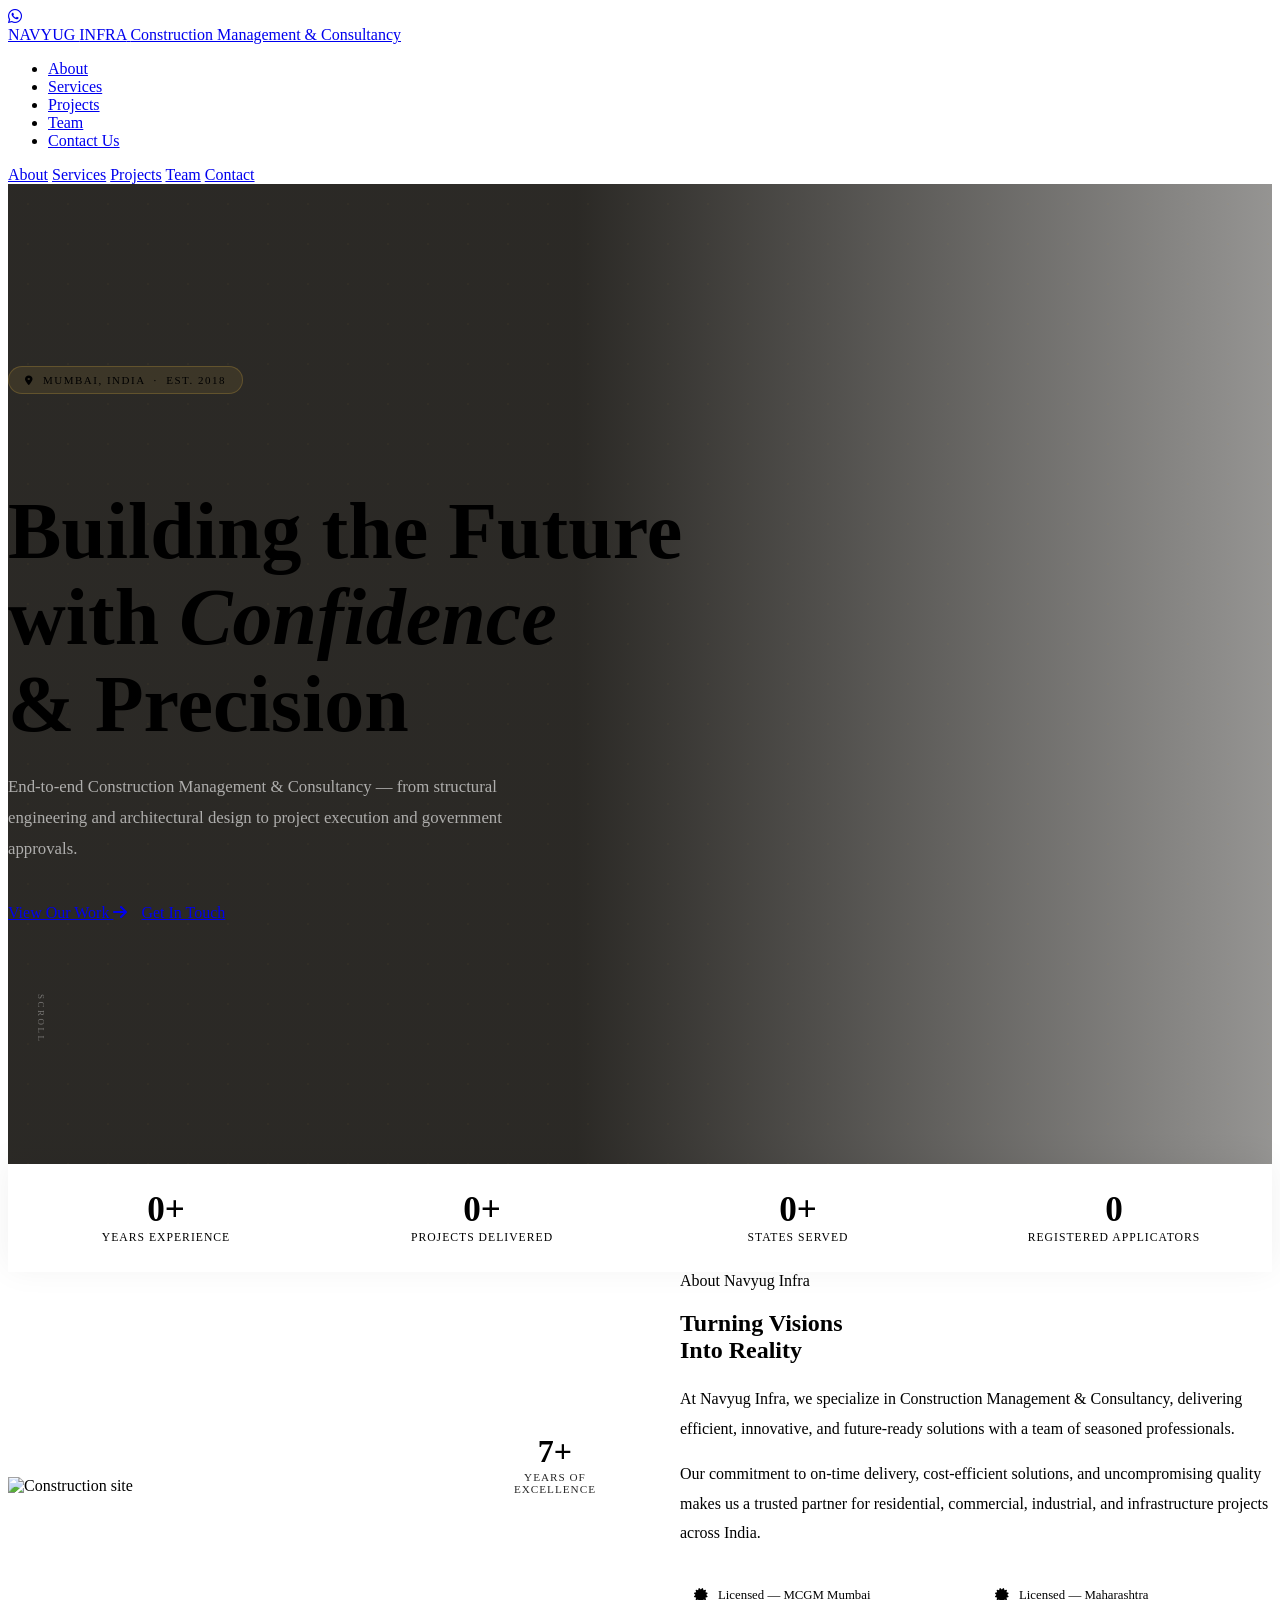
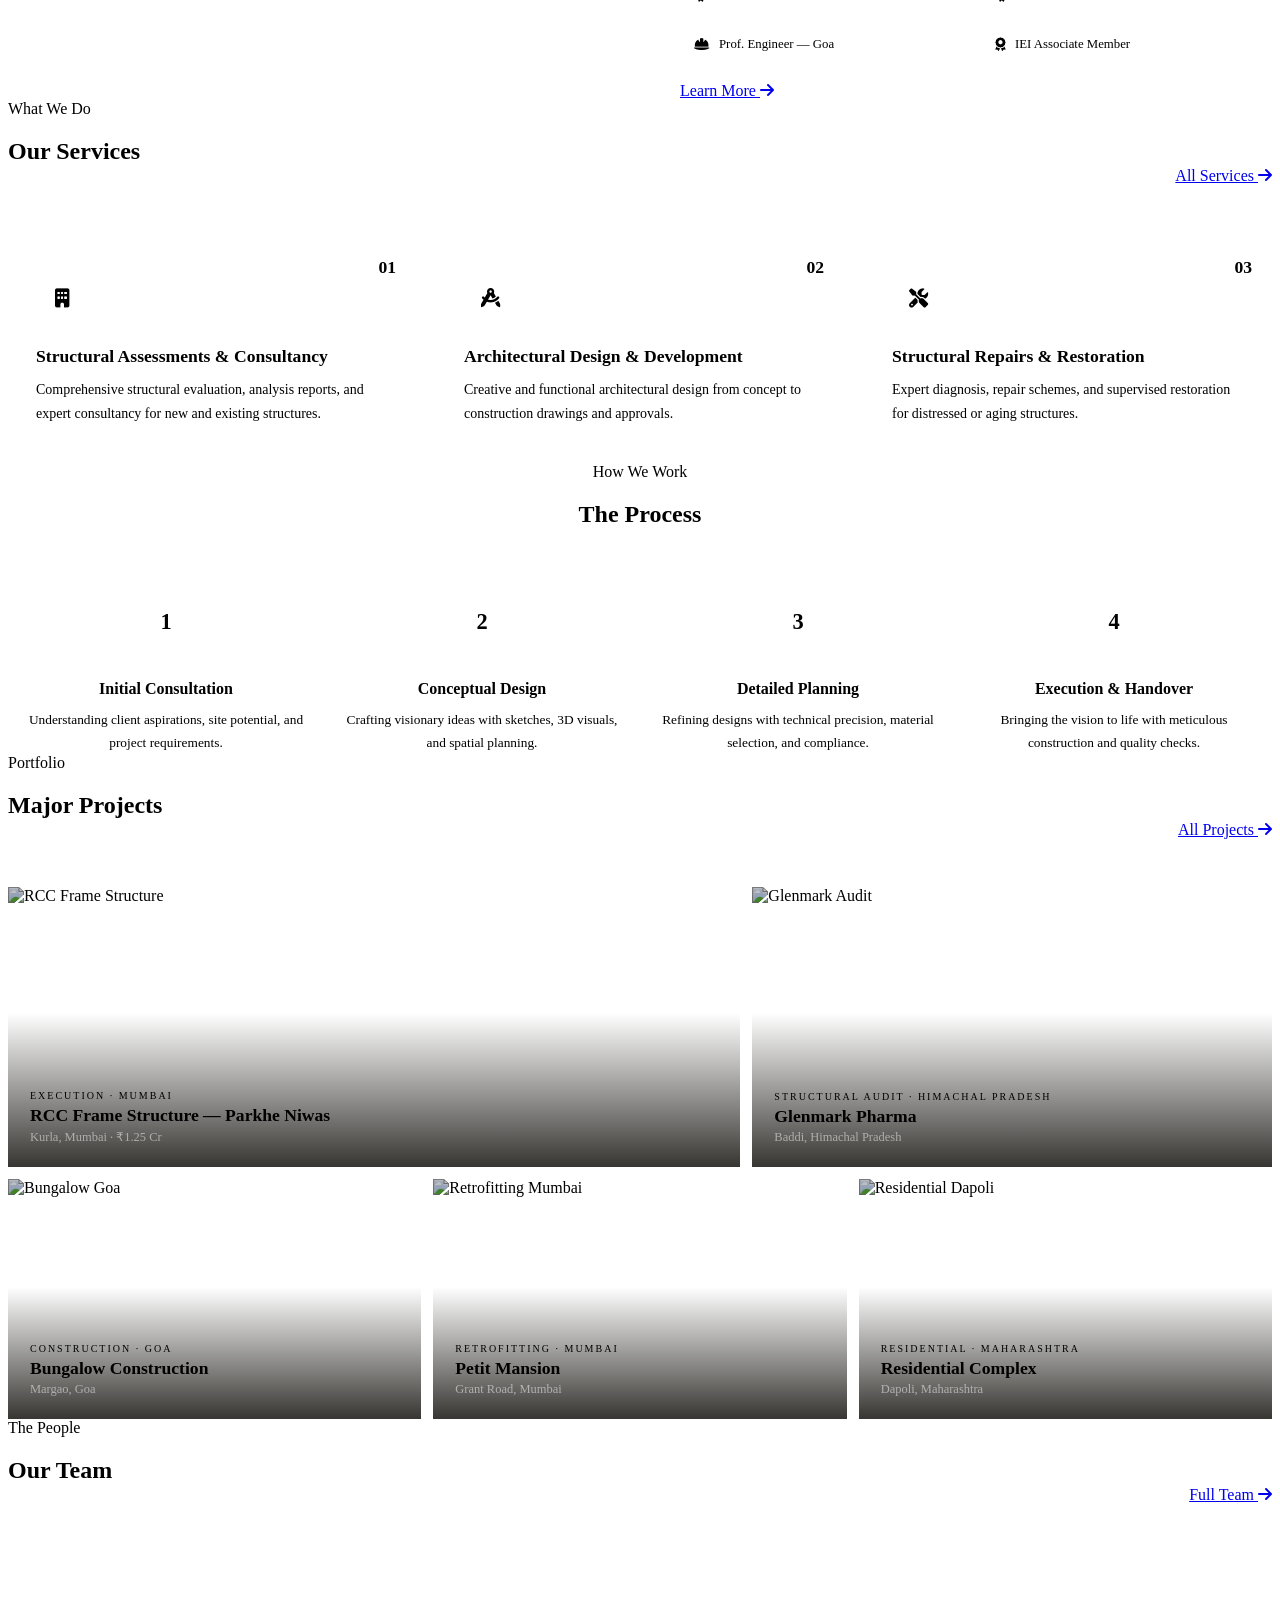
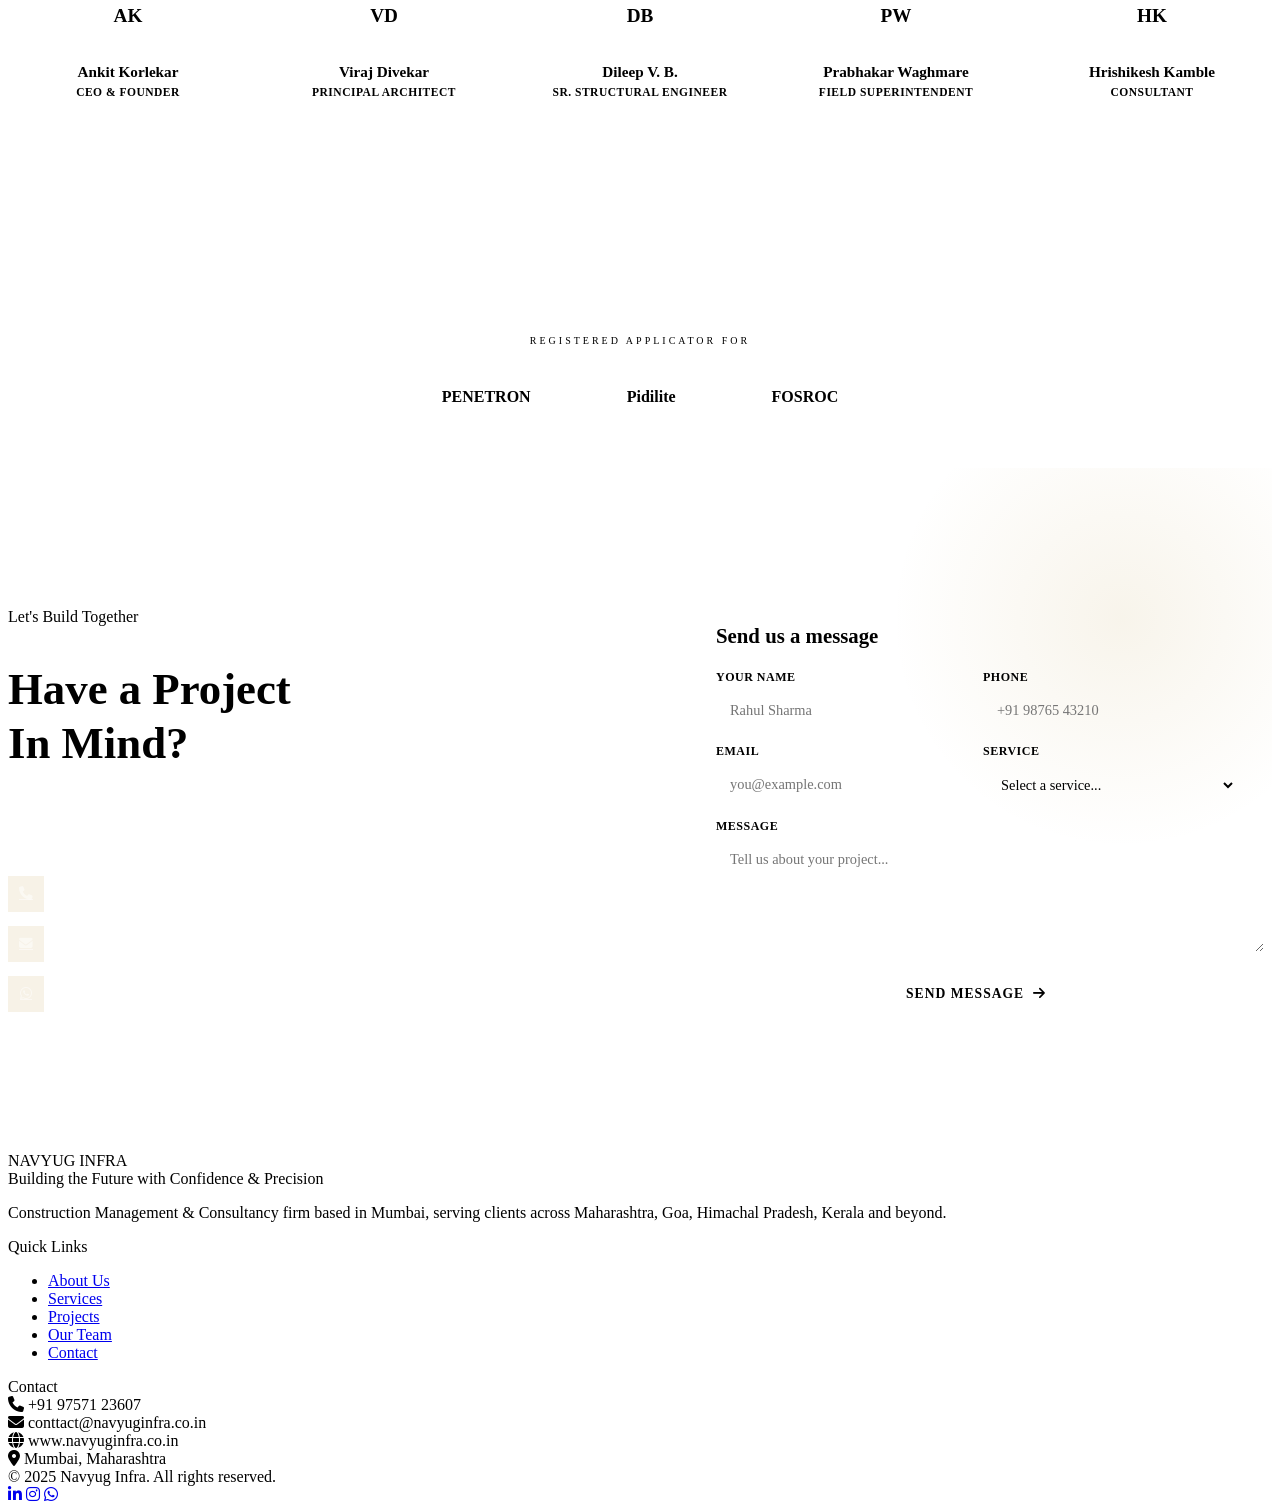
==== index.html @ 424c268b "Add files via upload" ====
<!DOCTYPE html> <html lang="en"> <head> <meta charset="UTF-8"/> <meta name="viewport" content="width=device-width,initial-scale=1.0"/> <meta name="description" content="Navyug Infra – Construction Management & Consultancy. Building the Future with Confidence and Precision."/> <title>Navyug Infra | Home</title> <link rel="preconnect" href="https://fonts.googleapis.com"/> <link rel="preconnect" href="https://fonts.gstatic.com" crossorigin/> <link href="https://fonts.googleapis.com/css2?family=Playfair+Display:ital,wght@0,500;0,700;1,500&family=Outfit:wght@300;400;500;600&display=swap" rel="stylesheet"/> <link rel="stylesheet" href="https://cdnjs.cloudflare.com/ajax/libs/font-awesome/6.5.0/css/all.min.css"/> <link rel="stylesheet" href="https://cdnjs.cloudflare.com/ajax/libs/aos/2.3.4/aos.css"/> <link rel="stylesheet" href="css/style.css"/> <style> /* ── HERO ────────────────────────────────────────── */ .hero{min-height:100vh;display:flex;align-items:center;position:relative;overflow:hidden;padding-top:80px;} .hero-bg{position:absolute;inset:0;background:linear-gradient(to right,rgba(20,18,14,0.9) 45%,rgba(20,18,14,0.45) 100%),url('https://images.unsplash.com/photo-1486325212027-8081e485255e?w=1800&q=85') center/cover no-repeat;} .hero-bg::after{content:'';position:absolute;bottom:0;left:0;right:0;height:180px;background:linear-gradient(to top,var(--bg),transparent);} .hero-pattern{position:absolute;inset:0;background-image:radial-gradient(circle,rgba(184,148,58,0.1) 1px,transparent 1px);background-size:40px 40px;opacity:0.5;} .hero-content{position:relative;z-index:2;max-width:680px;} .hero-eyebrow{display:inline-flex;align-items:center;gap:10px;background:rgba(184,148,58,0.12);border:1px solid rgba(184,148,58,0.3);border-radius:100px;padding:7px 16px;margin-bottom:28px;} .hero-eyebrow span{font-size:11px;font-weight:500;letter-spacing:1.5px;text-transform:uppercase;color:var(--gold-light);} .hero-eyebrow i{color:var(--gold-light);font-size:10px;} .hero-title{font-family:var(--font-display);font-size:clamp(2.8rem,6.5vw,5rem);font-weight:700;line-height:1.08;color:var(--white);margin-bottom:24px;} .hero-title em{font-style:italic;color:var(--gold-light);} .hero-desc{font-size:1.05rem;color:rgba(255,255,255,0.62);line-height:1.85;max-width:500px;margin-bottom:40px;font-weight:300;} .hero-actions{display:flex;gap:14px;flex-wrap:wrap;} .hero-scroll{position:absolute;left:28px;bottom:120px;display:flex;flex-direction:column;align-items:center;gap:8px;z-index:2;} .hero-scroll span{font-size:9px;letter-spacing:2.5px;text-transform:uppercase;color:rgba(255,255,255,0.35);writing-mode:vertical-rl;} .scroll-dot{width:6px;height:6px;border-radius:50%;background:var(--gold);animation:blink 1.6s ease-in-out infinite;} @keyframes blink{0%,100%{opacity:0.3;transform:scale(0.8);}50%{opacity:1;transform:scale(1.2);}} /* Stats bar */ .hero-stats-bar{background:var(--white);border-top:3px solid var(--gold);box-shadow:0 -4px 32px rgba(0,0,0,0.06);} .hero-stats-bar .container{display:grid;grid-template-columns:repeat(4,1fr);} .hstat{padding:28px 20px;text-align:center;border-right:1px solid var(--border);transition:background var(--transition);} .hstat:last-child{border-right:none;} .hstat:hover{background:var(--gold-pale);} .hstat-num{font-family:var(--font-display);font-size:2.2rem;font-weight:700;color:var(--gold);line-height:1;margin-bottom:4px;} .hstat-label{font-size:0.73rem;font-weight:500;letter-spacing:1px;text-transform:uppercase;color:var(--text-3);} /* About */ .about-grid{display:grid;grid-template-columns:1fr 1fr;gap:80px;align-items:center;} .about-img-wrap{position:relative;} .about-img{width:100%;aspect-ratio:4/5;object-fit:cover;border-radius:var(--radius-lg);box-shadow:var(--shadow-lg);} .about-corner{position:absolute;top:-16px;left:-16px;width:80px;height:80px;border-top:3px solid var(--gold);border-left:3px solid var(--gold);border-radius:2px;} .about-badge{position:absolute;bottom:-20px;right:-20px;background:var(--gold);color:var(--white);padding:20px 24px;border-radius:var(--radius-lg);text-align:center;box-shadow:var(--shadow-lg);} .about-badge-num{font-family:var(--font-display);font-size:2rem;font-weight:700;line-height:1;} .about-badge-label{font-size:0.7rem;letter-spacing:1px;text-transform:uppercase;opacity:0.85;margin-top:4px;} .about-text p{font-size:1rem;color:var(--text-2);line-height:1.85;margin-bottom:16px;font-weight:300;} .about-certs{display:grid;grid-template-columns:1fr 1fr;gap:10px;margin-top:28px;} .cert-item{display:flex;align-items:center;gap:10px;padding:12px 14px;background:var(--bg-2);border:1px solid var(--border);border-radius:var(--radius);font-size:0.8rem;color:var(--text-2);font-weight:500;transition:var(--transition);} .cert-item:hover{border-color:var(--gold-border);background:var(--gold-pale);color:var(--gold);} .cert-item i{color:var(--gold);font-size:0.85rem;flex-shrink:0;} /* Services preview */ .services-grid{display:grid;grid-template-columns:repeat(3,1fr);gap:20px;} .service-card{background:var(--white);border:1px solid var(--border);border-radius:var(--radius-lg);padding:36px 28px;transition:var(--transition);position:relative;overflow:hidden;box-shadow:var(--shadow);} .service-card::after{content:'';position:absolute;top:0;left:0;right:0;height:3px;background:linear-gradient(90deg,var(--gold),var(--gold-light));transform:scaleX(0);transform-origin:left;transition:transform 0.4s var(--ease);} .service-card:hover{transform:translateY(-4px);box-shadow:var(--shadow-lg);border-color:var(--gold-border);} .service-card:hover::after{transform:scaleX(1);} .service-icon{width:52px;height:52px;display:flex;align-items:center;justify-content:center;background:var(--gold-pale);border-radius:var(--radius);color:var(--gold);font-size:1.2rem;margin-bottom:20px;transition:var(--transition);} .service-card:hover .service-icon{background:var(--gold);color:var(--white);} .service-num{position:absolute;top:20px;right:20px;font-family:var(--font-display);font-size:1.1rem;font-weight:700;color:var(--bg-3);} .service-title{font-family:var(--font-display);font-size:1.1rem;font-weight:700;color:var(--dark);margin-bottom:10px;line-height:1.3;} .service-desc{font-size:0.875rem;color:var(--text-2);line-height:1.75;font-weight:300;} /* Process */ .process-wrap{display:grid;grid-template-columns:repeat(4,1fr);gap:0;position:relative;} .process-wrap::before{content:'';position:absolute;top:34px;left:12%;right:12%;height:1px;background:var(--gold-border);} .process-step{text-align:center;padding:0 20px;} .process-circle{width:68px;height:68px;border-radius:50%;border:2px solid var(--gold-border);background:var(--white);display:flex;align-items:center;justify-content:center;margin:0 auto 24px;position:relative;z-index:1;transition:var(--transition);} .process-num{font-family:var(--font-display);font-size:1.4rem;font-weight:700;color:var(--gold);transition:color var(--transition);} .process-step:hover .process-circle{background:var(--gold);border-color:var(--gold);} .process-step:hover .process-num{color:var(--white);} .process-title{font-family:var(--font-display);font-size:1rem;font-weight:700;color:var(--dark);margin-bottom:10px;} .process-desc{font-size:0.835rem;color:var(--text-2);line-height:1.75;font-weight:300;} /* Projects preview */ .projects-grid{display:grid;grid-template-columns:repeat(12,1fr);grid-template-rows:280px 240px;gap:12px;} .proj-card{position:relative;overflow:hidden;border-radius:var(--radius-lg);} .proj-card:nth-child(1){grid-column:span 7;} .proj-card:nth-child(2){grid-column:span 5;} .proj-card:nth-child(3){grid-column:span 4;} .proj-card:nth-child(4){grid-column:span 4;} .proj-card:nth-child(5){grid-column:span 4;} .proj-img{width:100%;height:100%;object-fit:cover;transition:transform 0.6s var(--ease);filter:brightness(0.75);} .proj-card:hover .proj-img{transform:scale(1.06);filter:brightness(0.55);} .proj-overlay{position:absolute;inset:0;display:flex;flex-direction:column;justify-content:flex-end;padding:22px;background:linear-gradient(to top,rgba(20,18,14,0.85) 0%,transparent 55%);} .proj-type{font-size:10px;letter-spacing:2px;text-transform:uppercase;color:var(--gold-light);margin-bottom:4px;} .proj-name{font-family:var(--font-display);font-size:1.1rem;font-weight:700;color:var(--white);} .proj-loc{font-size:0.78rem;color:rgba(255,255,255,0.5);margin-top:3px;} /* Team preview */ .team-grid{display:grid;grid-template-columns:repeat(5,1fr);gap:16px;margin-top:52px;} .team-card{background:var(--white);border:1px solid var(--border);border-radius:var(--radius-lg);padding:28px 16px;text-align:center;transition:var(--transition);box-shadow:var(--shadow);} .team-card:hover{transform:translateY(-4px);box-shadow:var(--shadow-lg);border-color:var(--gold-border);} .team-avatar{width:64px;height:64px;border-radius:50%;background:var(--gold-pale);border:2px solid var(--gold-border);margin:0 auto 14px;display:flex;align-items:center;justify-content:center;font-family:var(--font-display);font-size:1.2rem;font-weight:700;color:var(--gold);transition:var(--transition);} .team-card:hover .team-avatar{background:var(--gold);color:var(--white);border-color:var(--gold);} .team-name{font-family:var(--font-display);font-size:0.95rem;font-weight:700;color:var(--dark);margin-bottom:4px;line-height:1.3;} .team-role{font-size:0.72rem;font-weight:600;letter-spacing:0.5px;color:var(--gold);text-transform:uppercase;} /* Clients dark bar */ .clients-bar{padding:52px 0;background:var(--dark);} .clients-label{text-align:center;font-size:10px;letter-spacing:3px;text-transform:uppercase;color:rgba(255,255,255,0.28);margin-bottom:28px;} .clients-track{display:flex;gap:48px;align-items:center;justify-content:center;flex-wrap:wrap;} .client-name{font-family:var(--font-display);font-size:0.95rem;font-weight:500;color:rgba(255,255,255,0.22);transition:color var(--transition);white-space:nowrap;} .client-name:hover{color:var(--gold-light);} /* Regd applicator */ .regd-bar{padding:48px 0;background:var(--bg-2);border-top:1px solid var(--border);border-bottom:1px solid var(--border);} .regd-label{text-align:center;font-size:10px;letter-spacing:3px;text-transform:uppercase;color:var(--text-3);margin-bottom:28px;} .regd-logos{display:flex;gap:40px;align-items:center;justify-content:center;flex-wrap:wrap;} .regd-badge{padding:14px 28px;background:var(--white);border:1px solid var(--border);border-radius:var(--radius);font-family:var(--font-display);font-size:1rem;font-weight:700;color:var(--text-2);box-shadow:var(--shadow);transition:var(--transition);} .regd-badge:hover{border-color:var(--gold-border);color:var(--gold);transform:translateY(-2px);} /* CTA section */ .cta-section{padding:100px 0;background:var(--dark);position:relative;overflow:hidden;} .cta-section::before{content:'';position:absolute;top:-100px;right:-100px;width:500px;height:500px;background:radial-gradient(circle,rgba(184,148,58,0.1) 0%,transparent 65%);} .cta-inner{position:relative;z-index:1;display:grid;grid-template-columns:1fr 1fr;gap:80px;align-items:center;} .cta-title{font-family:var(--font-display);font-size:clamp(2rem,4vw,2.8rem);font-weight:700;color:var(--white);line-height:1.2;margin-bottom:16px;} .cta-subtitle{font-size:1rem;color:rgba(255,255,255,0.48);line-height:1.8;font-weight:300;} .cta-contacts{margin-top:32px;display:flex;flex-direction:column;gap:14px;} .cta-contact{display:flex;align-items:center;gap:14px;color:rgba(255,255,255,0.5);font-size:0.9rem;transition:color var(--transition);} .cta-contact:hover{color:var(--gold-light);} .cta-contact-icon{width:36px;height:36px;background:rgba(184,148,58,0.12);border-radius:var(--radius);display:flex;align-items:center;justify-content:center;color:var(--gold-light);font-size:0.85rem;flex-shrink:0;} .cta-form{background:var(--white);border-radius:var(--radius-lg);padding:36px;box-shadow:var(--shadow-lg);} .cta-form h3{font-family:var(--font-display);font-size:1.3rem;font-weight:700;color:var(--dark);margin-bottom:22px;} .form-row{display:grid;grid-template-columns:1fr 1fr;gap:14px;margin-bottom:14px;} .form-group{display:flex;flex-direction:column;gap:6px;} .form-group label{font-size:0.75rem;font-weight:600;letter-spacing:0.5px;text-transform:uppercase;color:var(--text-2);} .form-group input,.form-group textarea,.form-group select{padding:11px 14px;background:var(--bg);border:1.5px solid var(--border);border-radius:var(--radius);font-family:var(--font-body);font-size:0.9rem;color:var(--text);transition:border-color var(--transition);outline:none;width:100%;} .form-group input:focus,.form-group textarea:focus,.form-group select:focus{border-color:var(--gold);background:var(--white);} .form-group textarea{resize:vertical;min-height:90px;} .form-full{grid-column:span 2;} .form-submit{width:100%;padding:14px;background:var(--gold);color:var(--white);border:none;border-radius:var(--radius);font-family:var(--font-body);font-size:0.85rem;font-weight:600;letter-spacing:1px;text-transform:uppercase;cursor:pointer;transition:var(--transition);margin-top:6px;} .form-submit:hover{background:var(--gold-light);transform:translateY(-1px);box-shadow:0 6px 20px rgba(184,148,58,0.35);} /* Responsive */ @media(max-width:1024px){ .about-grid{grid-template-columns:1fr;gap:48px;} .about-img-wrap{max-width:480px;} .hero-stats-bar .container{grid-template-columns:repeat(2,1fr);} .cta-inner{grid-template-columns:1fr;gap:48px;} .projects-grid{grid-template-columns:repeat(2,1fr);grid-template-rows:auto;} .proj-card:nth-child(n){grid-column:span 1;} .proj-card{aspect-ratio:4/3;} .team-grid{grid-template-columns:repeat(4,1fr);} } @media(max-width:768px){ .services-grid{grid-template-columns:1fr;} .process-wrap{grid-template-columns:repeat(2,1fr);gap:36px;} .process-wrap::before{display:none;} .about-certs{grid-template-columns:1fr;} .team-grid{grid-template-columns:repeat(3,1fr);} .projects-grid{grid-template-columns:1fr;} .hero-scroll{display:none;} } @media(max-width:480px){ .hero-title{font-size:2.4rem;} .hero-actions{flex-direction:column;} .hero-stats-bar .container{grid-template-columns:repeat(2,1fr);} .team-grid{grid-template-columns:repeat(2,1fr);} .form-row{grid-template-columns:1fr;} .form-full{grid-column:span 1;} } </style> </head> <body> <a href="https://wa.me/919757123607" target="_blank" class="wa-float"><i class="fab fa-whatsapp"></i></a> <!-- NAVBAR --> <nav class="navbar" id="navbar"> <div class="container"> <a href="index.html" class="nav-logo"> <span class="nav-logo-name">NAVYUG <span>INFRA</span></span> <span class="nav-logo-sub">Construction Management & Consultancy</span> </a> <ul class="nav-links"> <li><a href="about.html">About</a></li> <li><a href="services.html">Services</a></li> <li><a href="projects.html">Projects</a></li> <li><a href="team.html">Team</a></li> <li><a href="contact.html" class="btn btn-gold nav-cta">Contact Us</a></li> </ul> <div class="hamburger" id="hamburger"><span></span><span></span><span></span></div> </div> </nav> <div class="mobile-menu" id="mobileMenu"> <a href="about.html" onclick="closeMenu()">About</a> <a href="services.html" onclick="closeMenu()">Services</a> <a href="projects.html" onclick="closeMenu()">Projects</a> <a href="team.html" onclick="closeMenu()">Team</a> <a href="contact.html" onclick="closeMenu()">Contact</a> </div> <!-- HERO --> <section class="hero" id="home"> <div class="hero-bg"></div> <div class="hero-pattern"></div> <div class="container" style="position:relative;z-index:2;width:100%;padding-bottom:140px;"> <div class="hero-content"> <div class="hero-eyebrow fade-up"><i class="fas fa-map-marker-alt"></i><span>Mumbai, India &nbsp;·&nbsp; Est. 2018</span></div> <h1 class="hero-title fade-up d1">Building the Future<br/>with <em>Confidence</em><br/>& Precision</h1> <p class="hero-desc fade-up d2">End-to-end Construction Management & Consultancy — from structural engineering and architectural design to project execution and government approvals.</p> <div class="hero-actions fade-up d3"> <a href="projects.html" class="btn btn-gold">View Our Work <i class="fas fa-arrow-right"></i></a> <a href="contact.html" class="btn btn-outline-light">Get In Touch</a> </div> </div> </div> <div class="hero-scroll"><div class="scroll-dot"></div><span>Scroll</span></div> </section> <!-- STATS BAR --> <div class="hero-stats-bar"> <div class="container"> <div class="hstat"><div class="hstat-num" id="s1">0+</div><div class="hstat-label">Years Experience</div></div> <div class="hstat"><div class="hstat-num" id="s2">0+</div><div class="hstat-label">Projects Delivered</div></div> <div class="hstat"><div class="hstat-num" id="s3">0+</div><div class="hstat-label">States Served</div></div> <div class="hstat"><div class="hstat-num" id="s4">0</div><div class="hstat-label">Registered Applicators</div></div> </div> </div> <!-- ABOUT --> <section class="section" id="about"> <div class="container"> <div class="about-grid"> <div class="about-img-wrap" data-aos="fade-right"> <div class="about-corner"></div> <img class="about-img" src="https://images.unsplash.com/photo-1503387762-592deb58ef4e?w=800&q=80" alt="Construction site" loading="lazy"/> <div class="about-badge"><div class="about-badge-num">7+</div><div class="about-badge-label">Years of<br/>Excellence</div></div> </div> <div data-aos="fade-left"> <div class="tag">About Navyug Infra</div> <h2 class="section-title">Turning Visions<br/>Into Reality</h2> <div class="divider"></div> <div class="about-text"> <p>At Navyug Infra, we specialize in Construction Management & Consultancy, delivering efficient, innovative, and future-ready solutions with a team of seasoned professionals.</p> <p>Our commitment to on-time delivery, cost-efficient solutions, and uncompromising quality makes us a trusted partner for residential, commercial, industrial, and infrastructure projects across India.</p> </div> <div class="about-certs"> <div class="cert-item"><i class="fas fa-certificate"></i> Licensed — MCGM Mumbai</div> <div class="cert-item"><i class="fas fa-certificate"></i> Licensed — Maharashtra</div> <div class="cert-item"><i class="fas fa-hard-hat"></i> Prof. Engineer — Goa</div> <div class="cert-item"><i class="fas fa-award"></i> IEI Associate Member</div> </div> <br/> <a href="about.html" class="btn btn-gold" style="margin-top:8px;">Learn More <i class="fas fa-arrow-right"></i></a> </div> </div> </div> </section> <!-- SERVICES PREVIEW --> <section class="section section--alt"> <div class="container"> <div style="display:flex;justify-content:space-between;align-items:flex-end;margin-bottom:52px;gap:24px;flex-wrap:wrap;"> <div><div class="tag">What We Do</div><h2 class="section-title">Our Services</h2><div class="divider"></div></div> <a href="services.html" class="btn btn-dark">All Services <i class="fas fa-arrow-right"></i></a> </div> <div class="services-grid"> <div class="service-card" data-aos="fade-up" data-aos-delay="0"> <span class="service-num">01</span> <div class="service-icon"><i class="fas fa-building"></i></div> <div class="service-title">Structural Assessments & Consultancy</div> <div class="service-desc">Comprehensive structural evaluation, analysis reports, and expert consultancy for new and existing structures.</div> </div> <div class="service-card" data-aos="fade-up" data-aos-delay="80"> <span class="service-num">02</span> <div class="service-icon"><i class="fas fa-drafting-compass"></i></div> <div class="service-title">Architectural Design & Development</div> <div class="service-desc">Creative and functional architectural design from concept to construction drawings and approvals.</div> </div> <div class="service-card" data-aos="fade-up" data-aos-delay="160"> <span class="service-num">03</span> <div class="service-icon"><i class="fas fa-tools"></i></div> <div class="service-title">Structural Repairs & Restoration</div> <div class="service-desc">Expert diagnosis, repair schemes, and supervised restoration for distressed or aging structures.</div> </div> </div> </div> </section> <!-- PROCESS --> <section class="section"> <div class="container"> <div style="text-align:center;margin-bottom:60px;"> <div class="tag" style="justify-content:center;">How We Work</div> <h2 class="section-title">The Process</h2> <div class="divider divider--center"></div> </div> <div class="process-wrap"> <div class="process-step" data-aos="fade-up" data-aos-delay="0"><div class="process-circle"><div class="process-num">1</div></div><div class="process-title">Initial Consultation</div><div class="process-desc">Understanding client aspirations, site potential, and project requirements.</div></div> <div class="process-step" data-aos="fade-up" data-aos-delay="100"><div class="process-circle"><div class="process-num">2</div></div><div class="process-title">Conceptual Design</div><div class="process-desc">Crafting visionary ideas with sketches, 3D visuals, and spatial planning.</div></div> <div class="process-step" data-aos="fade-up" data-aos-delay="200"><div class="process-circle"><div class="process-num">3</div></div><div class="process-title">Detailed Planning</div><div class="process-desc">Refining designs with technical precision, material selection, and compliance.</div></div> <div class="process-step" data-aos="fade-up" data-aos-delay="300"><div class="process-circle"><div class="process-num">4</div></div><div class="process-title">Execution & Handover</div><div class="process-desc">Bringing the vision to life with meticulous construction and quality checks.</div></div> </div> </div> </section> <!-- PROJECTS PREVIEW --> <section class="section section--stone"> <div class="container"> <div style="display:flex;justify-content:space-between;align-items:flex-end;margin-bottom:48px;gap:24px;flex-wrap:wrap;"> <div><div class="tag">Portfolio</div><h2 class="section-title">Major Projects</h2><div class="divider"></div></div> <a href="projects.html" class="btn btn-dark">All Projects <i class="fas fa-arrow-right"></i></a> </div> <div class="projects-grid"> <div class="proj-card" data-aos="fade-right"><img class="proj-img" src="https://images.unsplash.com/photo-1503387762-592deb58ef4e?w=900&q=80" alt="RCC Frame Structure" loading="lazy"/><div class="proj-overlay"><div class="proj-type">Execution · Mumbai</div><div class="proj-name">RCC Frame Structure — Parkhe Niwas</div><div class="proj-loc">Kurla, Mumbai · ₹1.25 Cr</div></div></div> <div class="proj-card" data-aos="fade-left"><img class="proj-img" src="https://images.unsplash.com/photo-1545324418-cc1a3fa10c00?w=700&q=80" alt="Glenmark Audit" loading="lazy"/><div class="proj-overlay"><div class="proj-type">Structural Audit · Himachal Pradesh</div><div class="proj-name">Glenmark Pharma</div><div class="proj-loc">Baddi, Himachal Pradesh</div></div></div> <div class="proj-card" data-aos="fade-up" data-aos-delay="0"><img class="proj-img" src="https://images.unsplash.com/photo-1600585154340-be6161a56a0c?w=600&q=80" alt="Bungalow Goa" loading="lazy"/><div class="proj-overlay"><div class="proj-type">Construction · Goa</div><div class="proj-name">Bungalow Construction</div><div class="proj-loc">Margao, Goa</div></div></div> <div class="proj-card" data-aos="fade-up" data-aos-delay="80"><img class="proj-img" src="https://images.unsplash.com/photo-1555636222-cae831e670b3?w=600&q=80" alt="Retrofitting Mumbai" loading="lazy"/><div class="proj-overlay"><div class="proj-type">Retrofitting · Mumbai</div><div class="proj-name">Petit Mansion</div><div class="proj-loc">Grant Road, Mumbai</div></div></div> <div class="proj-card" data-aos="fade-up" data-aos-delay="160"><img class="proj-img" src="https://images.unsplash.com/photo-1487958449943-2429e8be8625?w=600&q=80" alt="Residential Dapoli" loading="lazy"/><div class="proj-overlay"><div class="proj-type">Residential · Maharashtra</div><div class="proj-name">Residential Complex</div><div class="proj-loc">Dapoli, Maharashtra</div></div></div> </div> </div> </section> <!-- TEAM PREVIEW --> <section class="section"> <div class="container"> <div style="display:flex;justify-content:space-between;align-items:flex-end;flex-wrap:wrap;gap:24px;"> <div><div class="tag">The People</div><h2 class="section-title">Our Team</h2><div class="divider"></div></div> <a href="team.html" class="btn btn-dark">Full Team <i class="fas fa-arrow-right"></i></a> </div> <div class="team-grid"> <div class="team-card" data-aos="fade-up" data-aos-delay="0"><div class="team-avatar">AK</div><div class="team-name">Ankit Korlekar</div><div class="team-role">CEO & Founder</div></div> <div class="team-card" data-aos="fade-up" data-aos-delay="60"><div class="team-avatar">VD</div><div class="team-name">Viraj Divekar</div><div class="team-role">Principal Architect</div></div> <div class="team-card" data-aos="fade-up" data-aos-delay="120"><div class="team-avatar">DB</div><div class="team-name">Dileep V. B.</div><div class="team-role">Sr. Structural Engineer</div></div> <div class="team-card" data-aos="fade-up" data-aos-delay="180"><div class="team-avatar">PW</div><div class="team-name">Prabhakar Waghmare</div><div class="team-role">Field Superintendent</div></div> <div class="team-card" data-aos="fade-up" data-aos-delay="240"><div class="team-avatar">HK</div><div class="team-name">Hrishikesh Kamble</div><div class="team-role">Consultant</div></div> </div> </div> </section> <!-- CLIENTS --> <div class="clients-bar"> <div class="container"> <div class="clients-label">Trusted by leading organisations</div> <div class="clients-track"> <span class="client-name">Indian Oil Corporation</span> <span class="client-name">Glenmark Pharma</span> <span class="client-name">MCGM / BMC</span> <span class="client-name">MHADA</span> <span class="client-name">Mitra Corps</span> <span class="client-name">Manomay Buildcon</span> <span class="client-name">Citra Design Studios</span> </div> </div> </div> <!-- REGD APPLICATOR --> <div class="regd-bar"> <div class="container"> <div class="regd-label">Registered Applicator For</div> <div class="regd-logos"> <div class="regd-badge">PENETRON</div> <div class="regd-badge">Pidilite</div> <div class="regd-badge">FOSROC</div> </div> </div> </div> <!-- CTA --> <section class="cta-section"> <div class="container"> <div class="cta-inner"> <div data-aos="fade-right"> <div class="tag tag--light">Let's Build Together</div> <h2 class="cta-title">Have a Project<br/>In Mind?</h2> <p class="cta-subtitle">Reach out today and let's create something impactful. We bring transparency, integrity, and expertise to every conversation.</p> <div class="cta-contacts"> <a href="tel:+919757123607" class="cta-contact"><div class="cta-contact-icon"><i class="fas fa-phone"></i></div><span>+91 97571 23607</span></a> <a href="mailto:conttact@navyuginfra.co.in" class="cta-contact"><div class="cta-contact-icon"><i class="fas fa-envelope"></i></div><span>conttact@navyuginfra.co.in</span></a> <a href="https://wa.me/919757123607" target="_blank" class="cta-contact"><div class="cta-contact-icon"><i class="fab fa-whatsapp"></i></div><span>Chat on WhatsApp</span></a> </div> </div> <div data-aos="fade-left"> <div class="cta-form"> <h3>Send us a message</h3> <form action="https://formspree.io/f/YOUR_FORM_ID" method="POST"> <div class="form-row"> <div class="form-group"><label>Your Name</label><input type="text" name="name" placeholder="Rahul Sharma" required/></div> <div class="form-group"><label>Phone</label><input type="tel" name="phone" placeholder="+91 98765 43210"/></div> <div class="form-group"><label>Email</label><input type="email" name="email" placeholder="you@example.com" required/></div> <div class="form-group"><label>Service</label> <select name="service"> <option value="">Select a service...</option> <option>Structural Assessment</option> <option>Architectural Design</option> <option>Structural Repairs</option> <option>Project Management</option> <option>Govt. Liaisoning</option> </select> </div> <div class="form-group form-full"><label>Message</label><textarea name="message" placeholder="Tell us about your project..."></textarea></div> </div> <button type="submit" class="form-submit">Send Message &nbsp;<i class="fas fa-arrow-right"></i></button> </form> </div> </div> </div> </div> </section> <!-- FOOTER --> <footer> <div class="container"> <div class="footer-grid"> <div> <div class="footer-brand">NAVYUG <span>INFRA</span></div> <div class="footer-tagline">Building the Future with Confidence & Precision</div> <p class="footer-about">Construction Management & Consultancy firm based in Mumbai, serving clients across Maharashtra, Goa, Himachal Pradesh, Kerala and beyond.</p> </div> <div> <div class="footer-col-title">Quick Links</div> <ul class="footer-links"> <li><a href="about.html">About Us</a></li> <li><a href="services.html">Services</a></li> <li><a href="projects.html">Projects</a></li> <li><a href="team.html">Our Team</a></li> <li><a href="contact.html">Contact</a></li> </ul> </div> <div> <div class="footer-col-title">Contact</div> <div class="footer-contact-row"><i class="fas fa-phone"></i> +91 97571 23607</div> <div class="footer-contact-row"><i class="fas fa-envelope"></i> conttact@navyuginfra.co.in</div> <div class="footer-contact-row"><i class="fas fa-globe"></i> www.navyuginfra.co.in</div> <div class="footer-contact-row"><i class="fas fa-map-marker-alt"></i> Mumbai, Maharashtra</div> </div> </div> <div class="footer-bottom"> <span>© 2025 Navyug Infra. All rights reserved.</span> <div class="footer-social"> <a href="#" aria-label="LinkedIn"><i class="fab fa-linkedin-in"></i></a> <a href="#" aria-label="Instagram"><i class="fab fa-instagram"></i></a> <a href="https://wa.me/919757123607" aria-label="WhatsApp"><i class="fab fa-whatsapp"></i></a> </div> </div> </div> </footer> <script src="https://cdnjs.cloudflare.com/ajax/libs/aos/2.3.4/aos.js"></script> <script src="js/main.js"></script> <script> const statsBar = document.querySelector('.hero-stats-bar'); const obs = new IntersectionObserver(e => { if (e[0].isIntersecting) { animateCount(document.getElementById('s1'),7,'+'); animateCount(document.getElementById('s2'),50,'+'); animateCount(document.getElementById('s3'),5,'+'); animateCount(document.getElementById('s4'),3,''); obs.disconnect(); } },{threshold:0.5}); if(statsBar) obs.observe(statsBar); </script> </body> </html>
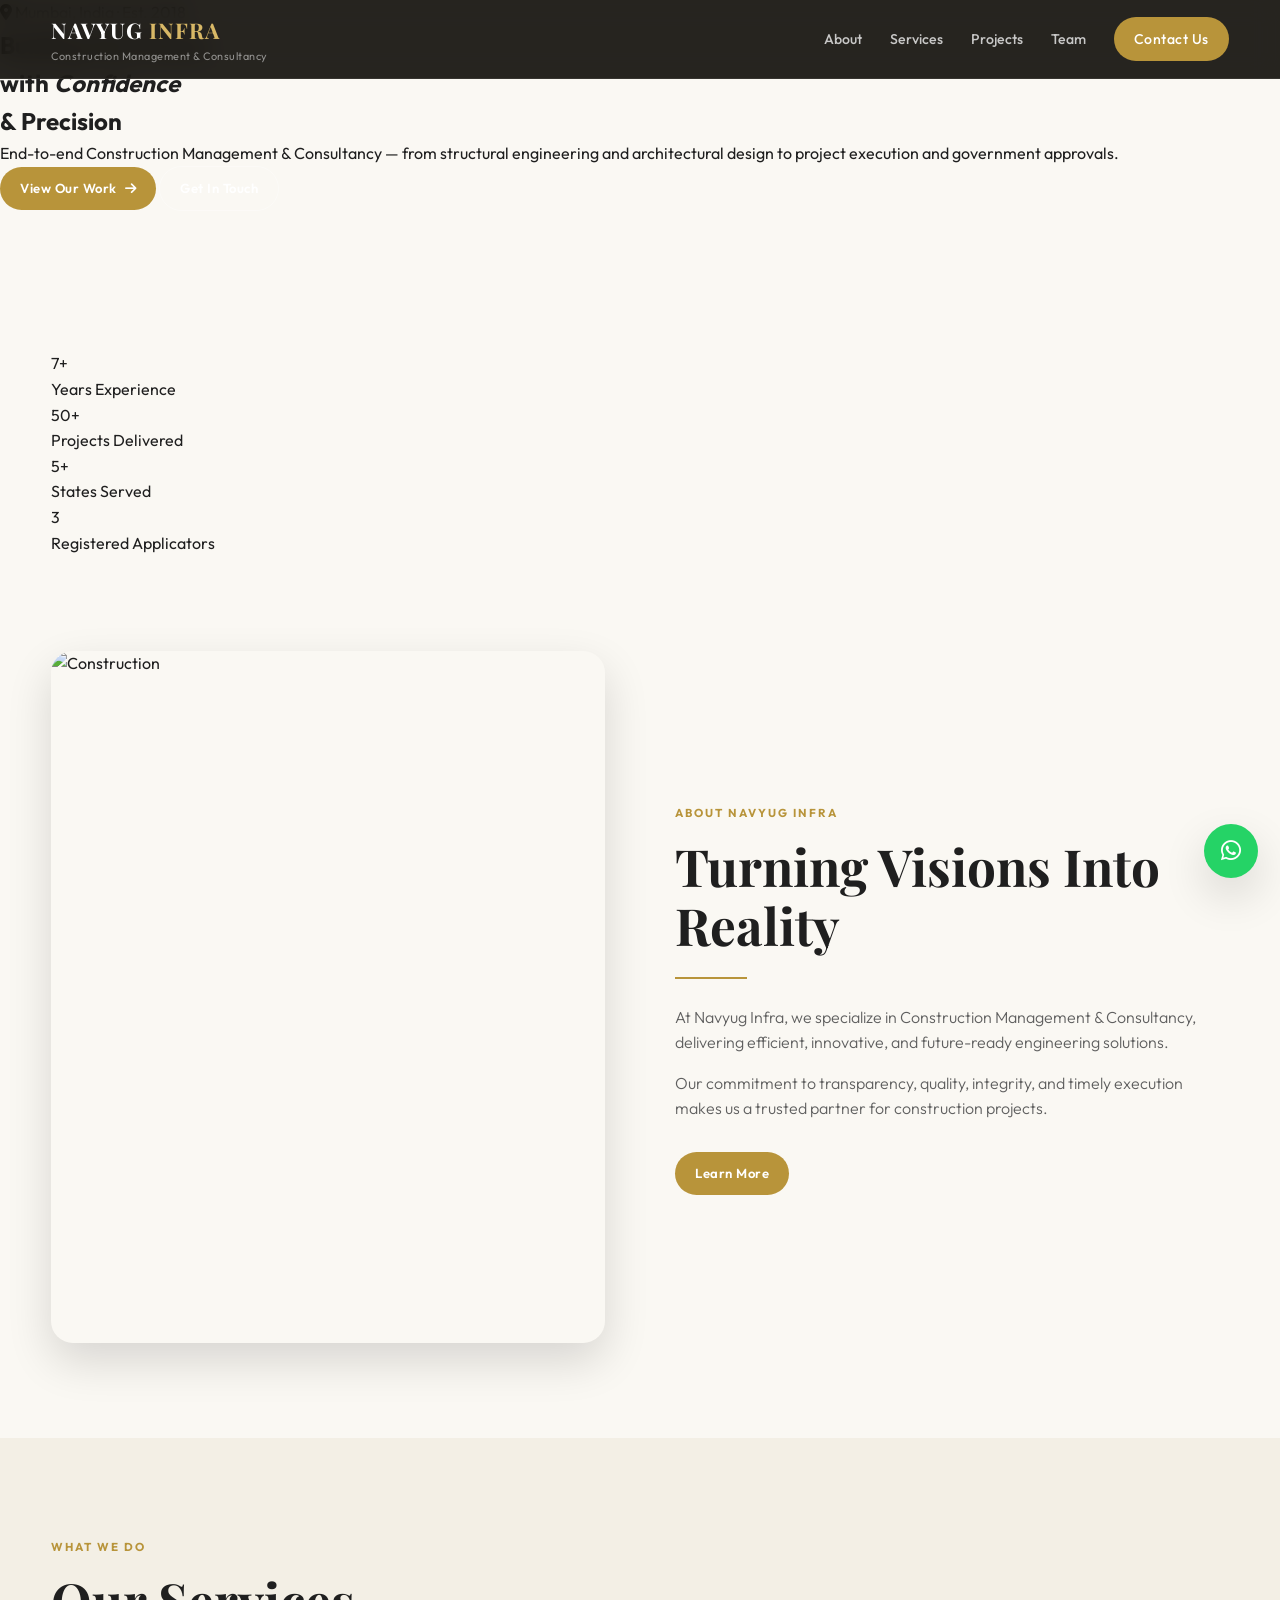
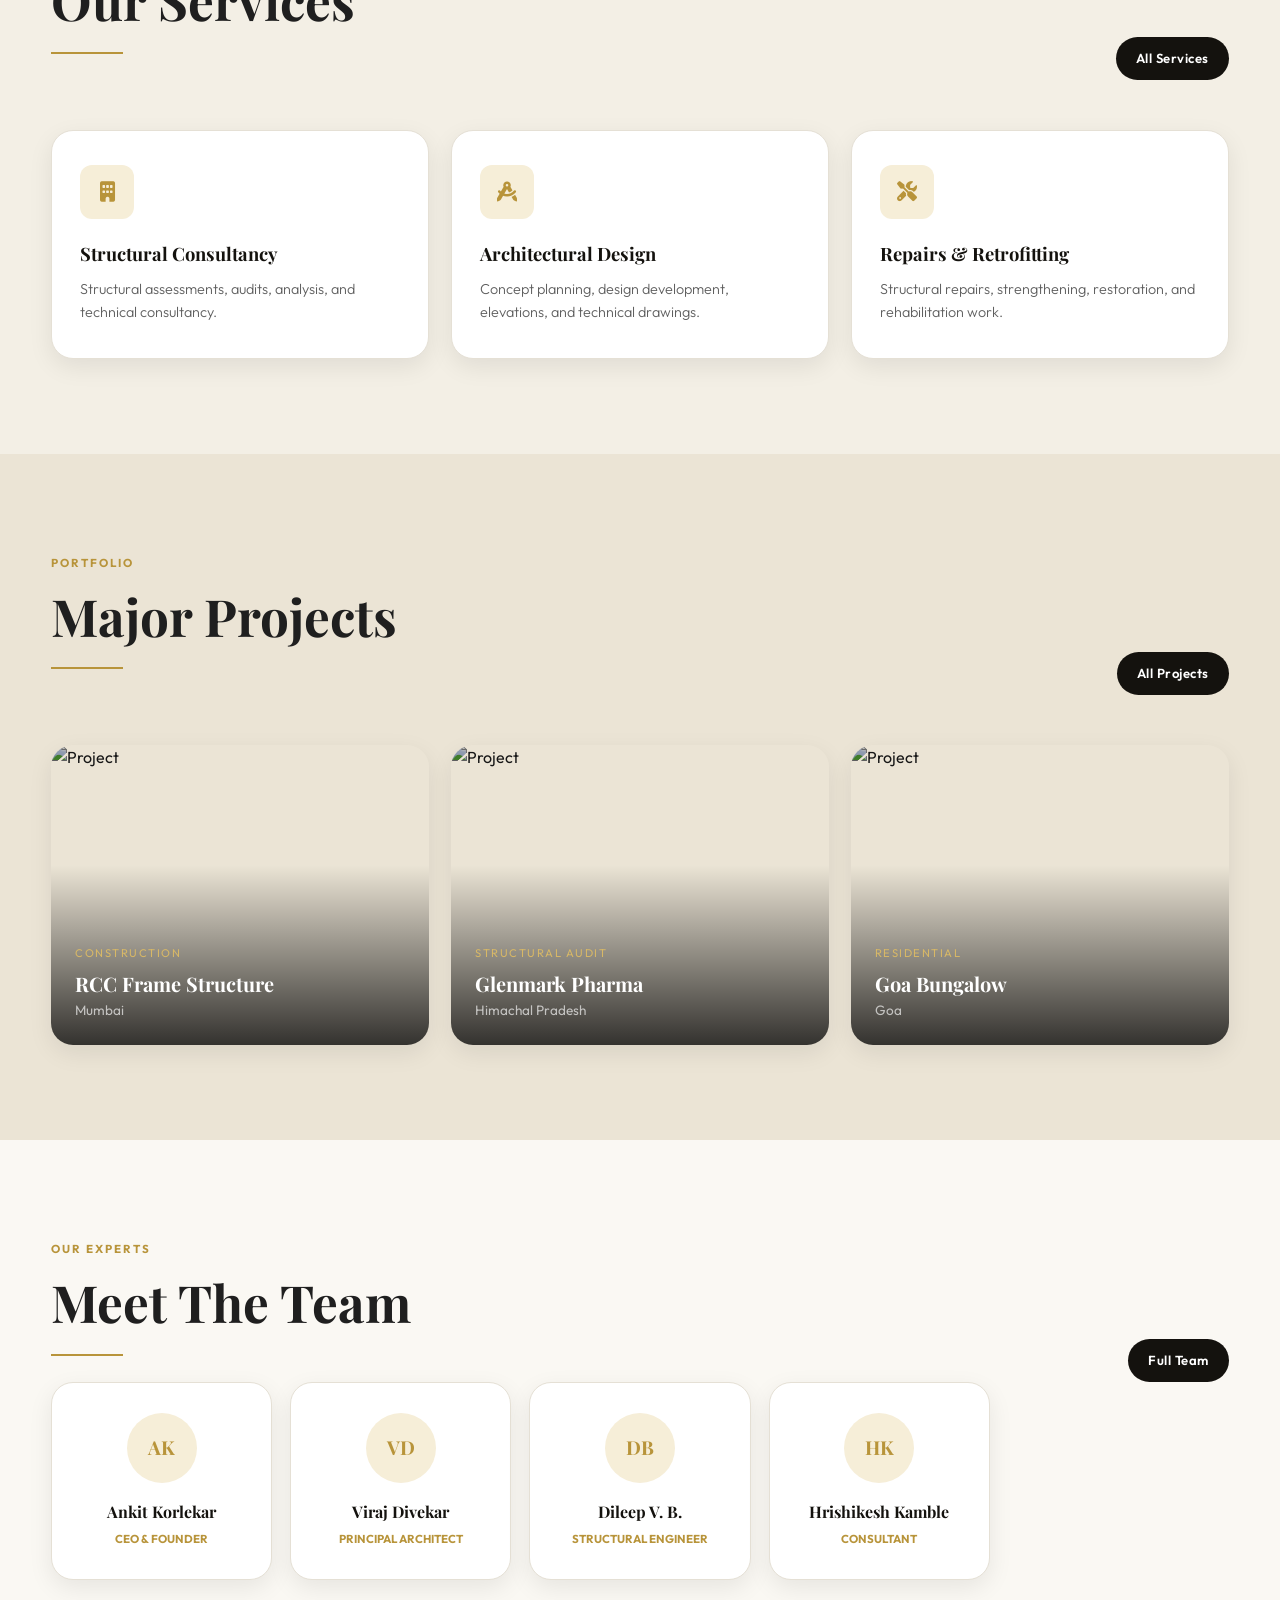
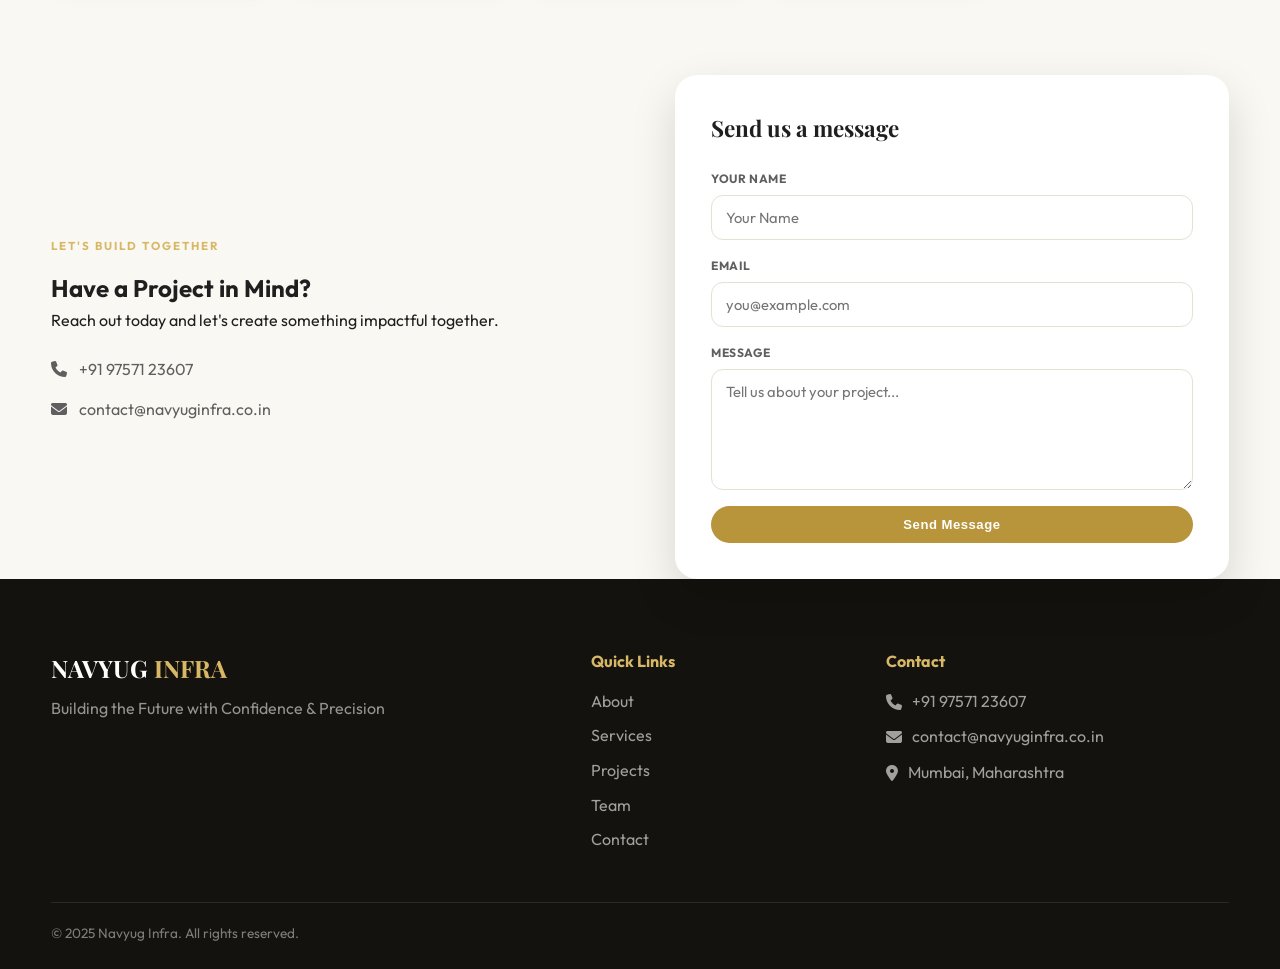
==== commit bd18eda3: "Update index.html" ====
--- a/index.html
+++ b/index.html
@@ -1 +1,822 @@
-<!DOCTYPE html> <html lang="en"> <head> <meta charset="UTF-8"/> <meta name="viewport" content="width=device-width,initial-scale=1.0"/> <meta name="description" content="Navyug Infra – Construction Management & Consultancy. Building the Future with Confidence and Precision."/> <title>Navyug Infra | Home</title> <link rel="preconnect" href="https://fonts.googleapis.com"/> <link rel="preconnect" href="https://fonts.gstatic.com" crossorigin/> <link href="https://fonts.googleapis.com/css2?family=Playfair+Display:ital,wght@0,500;0,700;1,500&family=Outfit:wght@300;400;500;600&display=swap" rel="stylesheet"/> <link rel="stylesheet" href="https://cdnjs.cloudflare.com/ajax/libs/font-awesome/6.5.0/css/all.min.css"/> <link rel="stylesheet" href="https://cdnjs.cloudflare.com/ajax/libs/aos/2.3.4/aos.css"/> <link rel="stylesheet" href="css/style.css"/> <style> /* ── HERO ────────────────────────────────────────── */ .hero{min-height:100vh;display:flex;align-items:center;position:relative;overflow:hidden;padding-top:80px;} .hero-bg{position:absolute;inset:0;background:linear-gradient(to right,rgba(20,18,14,0.9) 45%,rgba(20,18,14,0.45) 100%),url('https://images.unsplash.com/photo-1486325212027-8081e485255e?w=1800&q=85') center/cover no-repeat;} .hero-bg::after{content:'';position:absolute;bottom:0;left:0;right:0;height:180px;background:linear-gradient(to top,var(--bg),transparent);} .hero-pattern{position:absolute;inset:0;background-image:radial-gradient(circle,rgba(184,148,58,0.1) 1px,transparent 1px);background-size:40px 40px;opacity:0.5;} .hero-content{position:relative;z-index:2;max-width:680px;} .hero-eyebrow{display:inline-flex;align-items:center;gap:10px;background:rgba(184,148,58,0.12);border:1px solid rgba(184,148,58,0.3);border-radius:100px;padding:7px 16px;margin-bottom:28px;} .hero-eyebrow span{font-size:11px;font-weight:500;letter-spacing:1.5px;text-transform:uppercase;color:var(--gold-light);} .hero-eyebrow i{color:var(--gold-light);font-size:10px;} .hero-title{font-family:var(--font-display);font-size:clamp(2.8rem,6.5vw,5rem);font-weight:700;line-height:1.08;color:var(--white);margin-bottom:24px;} .hero-title em{font-style:italic;color:var(--gold-light);} .hero-desc{font-size:1.05rem;color:rgba(255,255,255,0.62);line-height:1.85;max-width:500px;margin-bottom:40px;font-weight:300;} .hero-actions{display:flex;gap:14px;flex-wrap:wrap;} .hero-scroll{position:absolute;left:28px;bottom:120px;display:flex;flex-direction:column;align-items:center;gap:8px;z-index:2;} .hero-scroll span{font-size:9px;letter-spacing:2.5px;text-transform:uppercase;color:rgba(255,255,255,0.35);writing-mode:vertical-rl;} .scroll-dot{width:6px;height:6px;border-radius:50%;background:var(--gold);animation:blink 1.6s ease-in-out infinite;} @keyframes blink{0%,100%{opacity:0.3;transform:scale(0.8);}50%{opacity:1;transform:scale(1.2);}} /* Stats bar */ .hero-stats-bar{background:var(--white);border-top:3px solid var(--gold);box-shadow:0 -4px 32px rgba(0,0,0,0.06);} .hero-stats-bar .container{display:grid;grid-template-columns:repeat(4,1fr);} .hstat{padding:28px 20px;text-align:center;border-right:1px solid var(--border);transition:background var(--transition);} .hstat:last-child{border-right:none;} .hstat:hover{background:var(--gold-pale);} .hstat-num{font-family:var(--font-display);font-size:2.2rem;font-weight:700;color:var(--gold);line-height:1;margin-bottom:4px;} .hstat-label{font-size:0.73rem;font-weight:500;letter-spacing:1px;text-transform:uppercase;color:var(--text-3);} /* About */ .about-grid{display:grid;grid-template-columns:1fr 1fr;gap:80px;align-items:center;} .about-img-wrap{position:relative;} .about-img{width:100%;aspect-ratio:4/5;object-fit:cover;border-radius:var(--radius-lg);box-shadow:var(--shadow-lg);} .about-corner{position:absolute;top:-16px;left:-16px;width:80px;height:80px;border-top:3px solid var(--gold);border-left:3px solid var(--gold);border-radius:2px;} .about-badge{position:absolute;bottom:-20px;right:-20px;background:var(--gold);color:var(--white);padding:20px 24px;border-radius:var(--radius-lg);text-align:center;box-shadow:var(--shadow-lg);} .about-badge-num{font-family:var(--font-display);font-size:2rem;font-weight:700;line-height:1;} .about-badge-label{font-size:0.7rem;letter-spacing:1px;text-transform:uppercase;opacity:0.85;margin-top:4px;} .about-text p{font-size:1rem;color:var(--text-2);line-height:1.85;margin-bottom:16px;font-weight:300;} .about-certs{display:grid;grid-template-columns:1fr 1fr;gap:10px;margin-top:28px;} .cert-item{display:flex;align-items:center;gap:10px;padding:12px 14px;background:var(--bg-2);border:1px solid var(--border);border-radius:var(--radius);font-size:0.8rem;color:var(--text-2);font-weight:500;transition:var(--transition);} .cert-item:hover{border-color:var(--gold-border);background:var(--gold-pale);color:var(--gold);} .cert-item i{color:var(--gold);font-size:0.85rem;flex-shrink:0;} /* Services preview */ .services-grid{display:grid;grid-template-columns:repeat(3,1fr);gap:20px;} .service-card{background:var(--white);border:1px solid var(--border);border-radius:var(--radius-lg);padding:36px 28px;transition:var(--transition);position:relative;overflow:hidden;box-shadow:var(--shadow);} .service-card::after{content:'';position:absolute;top:0;left:0;right:0;height:3px;background:linear-gradient(90deg,var(--gold),var(--gold-light));transform:scaleX(0);transform-origin:left;transition:transform 0.4s var(--ease);} .service-card:hover{transform:translateY(-4px);box-shadow:var(--shadow-lg);border-color:var(--gold-border);} .service-card:hover::after{transform:scaleX(1);} .service-icon{width:52px;height:52px;display:flex;align-items:center;justify-content:center;background:var(--gold-pale);border-radius:var(--radius);color:var(--gold);font-size:1.2rem;margin-bottom:20px;transition:var(--transition);} .service-card:hover .service-icon{background:var(--gold);color:var(--white);} .service-num{position:absolute;top:20px;right:20px;font-family:var(--font-display);font-size:1.1rem;font-weight:700;color:var(--bg-3);} .service-title{font-family:var(--font-display);font-size:1.1rem;font-weight:700;color:var(--dark);margin-bottom:10px;line-height:1.3;} .service-desc{font-size:0.875rem;color:var(--text-2);line-height:1.75;font-weight:300;} /* Process */ .process-wrap{display:grid;grid-template-columns:repeat(4,1fr);gap:0;position:relative;} .process-wrap::before{content:'';position:absolute;top:34px;left:12%;right:12%;height:1px;background:var(--gold-border);} .process-step{text-align:center;padding:0 20px;} .process-circle{width:68px;height:68px;border-radius:50%;border:2px solid var(--gold-border);background:var(--white);display:flex;align-items:center;justify-content:center;margin:0 auto 24px;position:relative;z-index:1;transition:var(--transition);} .process-num{font-family:var(--font-display);font-size:1.4rem;font-weight:700;color:var(--gold);transition:color var(--transition);} .process-step:hover .process-circle{background:var(--gold);border-color:var(--gold);} .process-step:hover .process-num{color:var(--white);} .process-title{font-family:var(--font-display);font-size:1rem;font-weight:700;color:var(--dark);margin-bottom:10px;} .process-desc{font-size:0.835rem;color:var(--text-2);line-height:1.75;font-weight:300;} /* Projects preview */ .projects-grid{display:grid;grid-template-columns:repeat(12,1fr);grid-template-rows:280px 240px;gap:12px;} .proj-card{position:relative;overflow:hidden;border-radius:var(--radius-lg);} .proj-card:nth-child(1){grid-column:span 7;} .proj-card:nth-child(2){grid-column:span 5;} .proj-card:nth-child(3){grid-column:span 4;} .proj-card:nth-child(4){grid-column:span 4;} .proj-card:nth-child(5){grid-column:span 4;} .proj-img{width:100%;height:100%;object-fit:cover;transition:transform 0.6s var(--ease);filter:brightness(0.75);} .proj-card:hover .proj-img{transform:scale(1.06);filter:brightness(0.55);} .proj-overlay{position:absolute;inset:0;display:flex;flex-direction:column;justify-content:flex-end;padding:22px;background:linear-gradient(to top,rgba(20,18,14,0.85) 0%,transparent 55%);} .proj-type{font-size:10px;letter-spacing:2px;text-transform:uppercase;color:var(--gold-light);margin-bottom:4px;} .proj-name{font-family:var(--font-display);font-size:1.1rem;font-weight:700;color:var(--white);} .proj-loc{font-size:0.78rem;color:rgba(255,255,255,0.5);margin-top:3px;} /* Team preview */ .team-grid{display:grid;grid-template-columns:repeat(5,1fr);gap:16px;margin-top:52px;} .team-card{background:var(--white);border:1px solid var(--border);border-radius:var(--radius-lg);padding:28px 16px;text-align:center;transition:var(--transition);box-shadow:var(--shadow);} .team-card:hover{transform:translateY(-4px);box-shadow:var(--shadow-lg);border-color:var(--gold-border);} .team-avatar{width:64px;height:64px;border-radius:50%;background:var(--gold-pale);border:2px solid var(--gold-border);margin:0 auto 14px;display:flex;align-items:center;justify-content:center;font-family:var(--font-display);font-size:1.2rem;font-weight:700;color:var(--gold);transition:var(--transition);} .team-card:hover .team-avatar{background:var(--gold);color:var(--white);border-color:var(--gold);} .team-name{font-family:var(--font-display);font-size:0.95rem;font-weight:700;color:var(--dark);margin-bottom:4px;line-height:1.3;} .team-role{font-size:0.72rem;font-weight:600;letter-spacing:0.5px;color:var(--gold);text-transform:uppercase;} /* Clients dark bar */ .clients-bar{padding:52px 0;background:var(--dark);} .clients-label{text-align:center;font-size:10px;letter-spacing:3px;text-transform:uppercase;color:rgba(255,255,255,0.28);margin-bottom:28px;} .clients-track{display:flex;gap:48px;align-items:center;justify-content:center;flex-wrap:wrap;} .client-name{font-family:var(--font-display);font-size:0.95rem;font-weight:500;color:rgba(255,255,255,0.22);transition:color var(--transition);white-space:nowrap;} .client-name:hover{color:var(--gold-light);} /* Regd applicator */ .regd-bar{padding:48px 0;background:var(--bg-2);border-top:1px solid var(--border);border-bottom:1px solid var(--border);} .regd-label{text-align:center;font-size:10px;letter-spacing:3px;text-transform:uppercase;color:var(--text-3);margin-bottom:28px;} .regd-logos{display:flex;gap:40px;align-items:center;justify-content:center;flex-wrap:wrap;} .regd-badge{padding:14px 28px;background:var(--white);border:1px solid var(--border);border-radius:var(--radius);font-family:var(--font-display);font-size:1rem;font-weight:700;color:var(--text-2);box-shadow:var(--shadow);transition:var(--transition);} .regd-badge:hover{border-color:var(--gold-border);color:var(--gold);transform:translateY(-2px);} /* CTA section */ .cta-section{padding:100px 0;background:var(--dark);position:relative;overflow:hidden;} .cta-section::before{content:'';position:absolute;top:-100px;right:-100px;width:500px;height:500px;background:radial-gradient(circle,rgba(184,148,58,0.1) 0%,transparent 65%);} .cta-inner{position:relative;z-index:1;display:grid;grid-template-columns:1fr 1fr;gap:80px;align-items:center;} .cta-title{font-family:var(--font-display);font-size:clamp(2rem,4vw,2.8rem);font-weight:700;color:var(--white);line-height:1.2;margin-bottom:16px;} .cta-subtitle{font-size:1rem;color:rgba(255,255,255,0.48);line-height:1.8;font-weight:300;} .cta-contacts{margin-top:32px;display:flex;flex-direction:column;gap:14px;} .cta-contact{display:flex;align-items:center;gap:14px;color:rgba(255,255,255,0.5);font-size:0.9rem;transition:color var(--transition);} .cta-contact:hover{color:var(--gold-light);} .cta-contact-icon{width:36px;height:36px;background:rgba(184,148,58,0.12);border-radius:var(--radius);display:flex;align-items:center;justify-content:center;color:var(--gold-light);font-size:0.85rem;flex-shrink:0;} .cta-form{background:var(--white);border-radius:var(--radius-lg);padding:36px;box-shadow:var(--shadow-lg);} .cta-form h3{font-family:var(--font-display);font-size:1.3rem;font-weight:700;color:var(--dark);margin-bottom:22px;} .form-row{display:grid;grid-template-columns:1fr 1fr;gap:14px;margin-bottom:14px;} .form-group{display:flex;flex-direction:column;gap:6px;} .form-group label{font-size:0.75rem;font-weight:600;letter-spacing:0.5px;text-transform:uppercase;color:var(--text-2);} .form-group input,.form-group textarea,.form-group select{padding:11px 14px;background:var(--bg);border:1.5px solid var(--border);border-radius:var(--radius);font-family:var(--font-body);font-size:0.9rem;color:var(--text);transition:border-color var(--transition);outline:none;width:100%;} .form-group input:focus,.form-group textarea:focus,.form-group select:focus{border-color:var(--gold);background:var(--white);} .form-group textarea{resize:vertical;min-height:90px;} .form-full{grid-column:span 2;} .form-submit{width:100%;padding:14px;background:var(--gold);color:var(--white);border:none;border-radius:var(--radius);font-family:var(--font-body);font-size:0.85rem;font-weight:600;letter-spacing:1px;text-transform:uppercase;cursor:pointer;transition:var(--transition);margin-top:6px;} .form-submit:hover{background:var(--gold-light);transform:translateY(-1px);box-shadow:0 6px 20px rgba(184,148,58,0.35);} /* Responsive */ @media(max-width:1024px){ .about-grid{grid-template-columns:1fr;gap:48px;} .about-img-wrap{max-width:480px;} .hero-stats-bar .container{grid-template-columns:repeat(2,1fr);} .cta-inner{grid-template-columns:1fr;gap:48px;} .projects-grid{grid-template-columns:repeat(2,1fr);grid-template-rows:auto;} .proj-card:nth-child(n){grid-column:span 1;} .proj-card{aspect-ratio:4/3;} .team-grid{grid-template-columns:repeat(4,1fr);} } @media(max-width:768px){ .services-grid{grid-template-columns:1fr;} .process-wrap{grid-template-columns:repeat(2,1fr);gap:36px;} .process-wrap::before{display:none;} .about-certs{grid-template-columns:1fr;} .team-grid{grid-template-columns:repeat(3,1fr);} .projects-grid{grid-template-columns:1fr;} .hero-scroll{display:none;} } @media(max-width:480px){ .hero-title{font-size:2.4rem;} .hero-actions{flex-direction:column;} .hero-stats-bar .container{grid-template-columns:repeat(2,1fr);} .team-grid{grid-template-columns:repeat(2,1fr);} .form-row{grid-template-columns:1fr;} .form-full{grid-column:span 1;} } </style> </head> <body> <a href="https://wa.me/919757123607" target="_blank" class="wa-float"><i class="fab fa-whatsapp"></i></a> <!-- NAVBAR --> <nav class="navbar" id="navbar"> <div class="container"> <a href="index.html" class="nav-logo"> <span class="nav-logo-name">NAVYUG <span>INFRA</span></span> <span class="nav-logo-sub">Construction Management & Consultancy</span> </a> <ul class="nav-links"> <li><a href="about.html">About</a></li> <li><a href="services.html">Services</a></li> <li><a href="projects.html">Projects</a></li> <li><a href="team.html">Team</a></li> <li><a href="contact.html" class="btn btn-gold nav-cta">Contact Us</a></li> </ul> <div class="hamburger" id="hamburger"><span></span><span></span><span></span></div> </div> </nav> <div class="mobile-menu" id="mobileMenu"> <a href="about.html" onclick="closeMenu()">About</a> <a href="services.html" onclick="closeMenu()">Services</a> <a href="projects.html" onclick="closeMenu()">Projects</a> <a href="team.html" onclick="closeMenu()">Team</a> <a href="contact.html" onclick="closeMenu()">Contact</a> </div> <!-- HERO --> <section class="hero" id="home"> <div class="hero-bg"></div> <div class="hero-pattern"></div> <div class="container" style="position:relative;z-index:2;width:100%;padding-bottom:140px;"> <div class="hero-content"> <div class="hero-eyebrow fade-up"><i class="fas fa-map-marker-alt"></i><span>Mumbai, India &nbsp;·&nbsp; Est. 2018</span></div> <h1 class="hero-title fade-up d1">Building the Future<br/>with <em>Confidence</em><br/>& Precision</h1> <p class="hero-desc fade-up d2">End-to-end Construction Management & Consultancy — from structural engineering and architectural design to project execution and government approvals.</p> <div class="hero-actions fade-up d3"> <a href="projects.html" class="btn btn-gold">View Our Work <i class="fas fa-arrow-right"></i></a> <a href="contact.html" class="btn btn-outline-light">Get In Touch</a> </div> </div> </div> <div class="hero-scroll"><div class="scroll-dot"></div><span>Scroll</span></div> </section> <!-- STATS BAR --> <div class="hero-stats-bar"> <div class="container"> <div class="hstat"><div class="hstat-num" id="s1">0+</div><div class="hstat-label">Years Experience</div></div> <div class="hstat"><div class="hstat-num" id="s2">0+</div><div class="hstat-label">Projects Delivered</div></div> <div class="hstat"><div class="hstat-num" id="s3">0+</div><div class="hstat-label">States Served</div></div> <div class="hstat"><div class="hstat-num" id="s4">0</div><div class="hstat-label">Registered Applicators</div></div> </div> </div> <!-- ABOUT --> <section class="section" id="about"> <div class="container"> <div class="about-grid"> <div class="about-img-wrap" data-aos="fade-right"> <div class="about-corner"></div> <img class="about-img" src="https://images.unsplash.com/photo-1503387762-592deb58ef4e?w=800&q=80" alt="Construction site" loading="lazy"/> <div class="about-badge"><div class="about-badge-num">7+</div><div class="about-badge-label">Years of<br/>Excellence</div></div> </div> <div data-aos="fade-left"> <div class="tag">About Navyug Infra</div> <h2 class="section-title">Turning Visions<br/>Into Reality</h2> <div class="divider"></div> <div class="about-text"> <p>At Navyug Infra, we specialize in Construction Management & Consultancy, delivering efficient, innovative, and future-ready solutions with a team of seasoned professionals.</p> <p>Our commitment to on-time delivery, cost-efficient solutions, and uncompromising quality makes us a trusted partner for residential, commercial, industrial, and infrastructure projects across India.</p> </div> <div class="about-certs"> <div class="cert-item"><i class="fas fa-certificate"></i> Licensed — MCGM Mumbai</div> <div class="cert-item"><i class="fas fa-certificate"></i> Licensed — Maharashtra</div> <div class="cert-item"><i class="fas fa-hard-hat"></i> Prof. Engineer — Goa</div> <div class="cert-item"><i class="fas fa-award"></i> IEI Associate Member</div> </div> <br/> <a href="about.html" class="btn btn-gold" style="margin-top:8px;">Learn More <i class="fas fa-arrow-right"></i></a> </div> </div> </div> </section> <!-- SERVICES PREVIEW --> <section class="section section--alt"> <div class="container"> <div style="display:flex;justify-content:space-between;align-items:flex-end;margin-bottom:52px;gap:24px;flex-wrap:wrap;"> <div><div class="tag">What We Do</div><h2 class="section-title">Our Services</h2><div class="divider"></div></div> <a href="services.html" class="btn btn-dark">All Services <i class="fas fa-arrow-right"></i></a> </div> <div class="services-grid"> <div class="service-card" data-aos="fade-up" data-aos-delay="0"> <span class="service-num">01</span> <div class="service-icon"><i class="fas fa-building"></i></div> <div class="service-title">Structural Assessments & Consultancy</div> <div class="service-desc">Comprehensive structural evaluation, analysis reports, and expert consultancy for new and existing structures.</div> </div> <div class="service-card" data-aos="fade-up" data-aos-delay="80"> <span class="service-num">02</span> <div class="service-icon"><i class="fas fa-drafting-compass"></i></div> <div class="service-title">Architectural Design & Development</div> <div class="service-desc">Creative and functional architectural design from concept to construction drawings and approvals.</div> </div> <div class="service-card" data-aos="fade-up" data-aos-delay="160"> <span class="service-num">03</span> <div class="service-icon"><i class="fas fa-tools"></i></div> <div class="service-title">Structural Repairs & Restoration</div> <div class="service-desc">Expert diagnosis, repair schemes, and supervised restoration for distressed or aging structures.</div> </div> </div> </div> </section> <!-- PROCESS --> <section class="section"> <div class="container"> <div style="text-align:center;margin-bottom:60px;"> <div class="tag" style="justify-content:center;">How We Work</div> <h2 class="section-title">The Process</h2> <div class="divider divider--center"></div> </div> <div class="process-wrap"> <div class="process-step" data-aos="fade-up" data-aos-delay="0"><div class="process-circle"><div class="process-num">1</div></div><div class="process-title">Initial Consultation</div><div class="process-desc">Understanding client aspirations, site potential, and project requirements.</div></div> <div class="process-step" data-aos="fade-up" data-aos-delay="100"><div class="process-circle"><div class="process-num">2</div></div><div class="process-title">Conceptual Design</div><div class="process-desc">Crafting visionary ideas with sketches, 3D visuals, and spatial planning.</div></div> <div class="process-step" data-aos="fade-up" data-aos-delay="200"><div class="process-circle"><div class="process-num">3</div></div><div class="process-title">Detailed Planning</div><div class="process-desc">Refining designs with technical precision, material selection, and compliance.</div></div> <div class="process-step" data-aos="fade-up" data-aos-delay="300"><div class="process-circle"><div class="process-num">4</div></div><div class="process-title">Execution & Handover</div><div class="process-desc">Bringing the vision to life with meticulous construction and quality checks.</div></div> </div> </div> </section> <!-- PROJECTS PREVIEW --> <section class="section section--stone"> <div class="container"> <div style="display:flex;justify-content:space-between;align-items:flex-end;margin-bottom:48px;gap:24px;flex-wrap:wrap;"> <div><div class="tag">Portfolio</div><h2 class="section-title">Major Projects</h2><div class="divider"></div></div> <a href="projects.html" class="btn btn-dark">All Projects <i class="fas fa-arrow-right"></i></a> </div> <div class="projects-grid"> <div class="proj-card" data-aos="fade-right"><img class="proj-img" src="https://images.unsplash.com/photo-1503387762-592deb58ef4e?w=900&q=80" alt="RCC Frame Structure" loading="lazy"/><div class="proj-overlay"><div class="proj-type">Execution · Mumbai</div><div class="proj-name">RCC Frame Structure — Parkhe Niwas</div><div class="proj-loc">Kurla, Mumbai · ₹1.25 Cr</div></div></div> <div class="proj-card" data-aos="fade-left"><img class="proj-img" src="https://images.unsplash.com/photo-1545324418-cc1a3fa10c00?w=700&q=80" alt="Glenmark Audit" loading="lazy"/><div class="proj-overlay"><div class="proj-type">Structural Audit · Himachal Pradesh</div><div class="proj-name">Glenmark Pharma</div><div class="proj-loc">Baddi, Himachal Pradesh</div></div></div> <div class="proj-card" data-aos="fade-up" data-aos-delay="0"><img class="proj-img" src="https://images.unsplash.com/photo-1600585154340-be6161a56a0c?w=600&q=80" alt="Bungalow Goa" loading="lazy"/><div class="proj-overlay"><div class="proj-type">Construction · Goa</div><div class="proj-name">Bungalow Construction</div><div class="proj-loc">Margao, Goa</div></div></div> <div class="proj-card" data-aos="fade-up" data-aos-delay="80"><img class="proj-img" src="https://images.unsplash.com/photo-1555636222-cae831e670b3?w=600&q=80" alt="Retrofitting Mumbai" loading="lazy"/><div class="proj-overlay"><div class="proj-type">Retrofitting · Mumbai</div><div class="proj-name">Petit Mansion</div><div class="proj-loc">Grant Road, Mumbai</div></div></div> <div class="proj-card" data-aos="fade-up" data-aos-delay="160"><img class="proj-img" src="https://images.unsplash.com/photo-1487958449943-2429e8be8625?w=600&q=80" alt="Residential Dapoli" loading="lazy"/><div class="proj-overlay"><div class="proj-type">Residential · Maharashtra</div><div class="proj-name">Residential Complex</div><div class="proj-loc">Dapoli, Maharashtra</div></div></div> </div> </div> </section> <!-- TEAM PREVIEW --> <section class="section"> <div class="container"> <div style="display:flex;justify-content:space-between;align-items:flex-end;flex-wrap:wrap;gap:24px;"> <div><div class="tag">The People</div><h2 class="section-title">Our Team</h2><div class="divider"></div></div> <a href="team.html" class="btn btn-dark">Full Team <i class="fas fa-arrow-right"></i></a> </div> <div class="team-grid"> <div class="team-card" data-aos="fade-up" data-aos-delay="0"><div class="team-avatar">AK</div><div class="team-name">Ankit Korlekar</div><div class="team-role">CEO & Founder</div></div> <div class="team-card" data-aos="fade-up" data-aos-delay="60"><div class="team-avatar">VD</div><div class="team-name">Viraj Divekar</div><div class="team-role">Principal Architect</div></div> <div class="team-card" data-aos="fade-up" data-aos-delay="120"><div class="team-avatar">DB</div><div class="team-name">Dileep V. B.</div><div class="team-role">Sr. Structural Engineer</div></div> <div class="team-card" data-aos="fade-up" data-aos-delay="180"><div class="team-avatar">PW</div><div class="team-name">Prabhakar Waghmare</div><div class="team-role">Field Superintendent</div></div> <div class="team-card" data-aos="fade-up" data-aos-delay="240"><div class="team-avatar">HK</div><div class="team-name">Hrishikesh Kamble</div><div class="team-role">Consultant</div></div> </div> </div> </section> <!-- CLIENTS --> <div class="clients-bar"> <div class="container"> <div class="clients-label">Trusted by leading organisations</div> <div class="clients-track"> <span class="client-name">Indian Oil Corporation</span> <span class="client-name">Glenmark Pharma</span> <span class="client-name">MCGM / BMC</span> <span class="client-name">MHADA</span> <span class="client-name">Mitra Corps</span> <span class="client-name">Manomay Buildcon</span> <span class="client-name">Citra Design Studios</span> </div> </div> </div> <!-- REGD APPLICATOR --> <div class="regd-bar"> <div class="container"> <div class="regd-label">Registered Applicator For</div> <div class="regd-logos"> <div class="regd-badge">PENETRON</div> <div class="regd-badge">Pidilite</div> <div class="regd-badge">FOSROC</div> </div> </div> </div> <!-- CTA --> <section class="cta-section"> <div class="container"> <div class="cta-inner"> <div data-aos="fade-right"> <div class="tag tag--light">Let's Build Together</div> <h2 class="cta-title">Have a Project<br/>In Mind?</h2> <p class="cta-subtitle">Reach out today and let's create something impactful. We bring transparency, integrity, and expertise to every conversation.</p> <div class="cta-contacts"> <a href="tel:+919757123607" class="cta-contact"><div class="cta-contact-icon"><i class="fas fa-phone"></i></div><span>+91 97571 23607</span></a> <a href="mailto:conttact@navyuginfra.co.in" class="cta-contact"><div class="cta-contact-icon"><i class="fas fa-envelope"></i></div><span>conttact@navyuginfra.co.in</span></a> <a href="https://wa.me/919757123607" target="_blank" class="cta-contact"><div class="cta-contact-icon"><i class="fab fa-whatsapp"></i></div><span>Chat on WhatsApp</span></a> </div> </div> <div data-aos="fade-left"> <div class="cta-form"> <h3>Send us a message</h3> <form action="https://formspree.io/f/YOUR_FORM_ID" method="POST"> <div class="form-row"> <div class="form-group"><label>Your Name</label><input type="text" name="name" placeholder="Rahul Sharma" required/></div> <div class="form-group"><label>Phone</label><input type="tel" name="phone" placeholder="+91 98765 43210"/></div> <div class="form-group"><label>Email</label><input type="email" name="email" placeholder="you@example.com" required/></div> <div class="form-group"><label>Service</label> <select name="service"> <option value="">Select a service...</option> <option>Structural Assessment</option> <option>Architectural Design</option> <option>Structural Repairs</option> <option>Project Management</option> <option>Govt. Liaisoning</option> </select> </div> <div class="form-group form-full"><label>Message</label><textarea name="message" placeholder="Tell us about your project..."></textarea></div> </div> <button type="submit" class="form-submit">Send Message &nbsp;<i class="fas fa-arrow-right"></i></button> </form> </div> </div> </div> </div> </section> <!-- FOOTER --> <footer> <div class="container"> <div class="footer-grid"> <div> <div class="footer-brand">NAVYUG <span>INFRA</span></div> <div class="footer-tagline">Building the Future with Confidence & Precision</div> <p class="footer-about">Construction Management & Consultancy firm based in Mumbai, serving clients across Maharashtra, Goa, Himachal Pradesh, Kerala and beyond.</p> </div> <div> <div class="footer-col-title">Quick Links</div> <ul class="footer-links"> <li><a href="about.html">About Us</a></li> <li><a href="services.html">Services</a></li> <li><a href="projects.html">Projects</a></li> <li><a href="team.html">Our Team</a></li> <li><a href="contact.html">Contact</a></li> </ul> </div> <div> <div class="footer-col-title">Contact</div> <div class="footer-contact-row"><i class="fas fa-phone"></i> +91 97571 23607</div> <div class="footer-contact-row"><i class="fas fa-envelope"></i> conttact@navyuginfra.co.in</div> <div class="footer-contact-row"><i class="fas fa-globe"></i> www.navyuginfra.co.in</div> <div class="footer-contact-row"><i class="fas fa-map-marker-alt"></i> Mumbai, Maharashtra</div> </div> </div> <div class="footer-bottom"> <span>© 2025 Navyug Infra. All rights reserved.</span> <div class="footer-social"> <a href="#" aria-label="LinkedIn"><i class="fab fa-linkedin-in"></i></a> <a href="#" aria-label="Instagram"><i class="fab fa-instagram"></i></a> <a href="https://wa.me/919757123607" aria-label="WhatsApp"><i class="fab fa-whatsapp"></i></a> </div> </div> </div> </footer> <script src="https://cdnjs.cloudflare.com/ajax/libs/aos/2.3.4/aos.js"></script> <script src="js/main.js"></script> <script> const statsBar = document.querySelector('.hero-stats-bar'); const obs = new IntersectionObserver(e => { if (e[0].isIntersecting) { animateCount(document.getElementById('s1'),7,'+'); animateCount(document.getElementById('s2'),50,'+'); animateCount(document.getElementById('s3'),5,'+'); animateCount(document.getElementById('s4'),3,''); obs.disconnect(); } },{threshold:0.5}); if(statsBar) obs.observe(statsBar); </script> </body> </html>+<!DOCTYPE html>
+<html lang="en">
+
+<head>
+  <meta charset="UTF-8"/>
+  <meta name="viewport" content="width=device-width, initial-scale=1.0"/>
+
+  <meta
+    name="description"
+    content="Navyug Infra – Construction Management & Consultancy. Building the Future with Confidence and Precision."
+  />
+
+  <title>Navyug Infra | Home</title>
+
+  <!-- FONTS -->
+  <link rel="preconnect" href="https://fonts.googleapis.com"/>
+  <link rel="preconnect" href="https://fonts.gstatic.com" crossorigin/>
+
+  <link
+    href="https://fonts.googleapis.com/css2?family=Playfair+Display:wght@500;700&family=Outfit:wght@300;400;500;600&display=swap"
+    rel="stylesheet"
+  />
+
+  <!-- ICONS -->
+  <link
+    rel="stylesheet"
+    href="https://cdnjs.cloudflare.com/ajax/libs/font-awesome/6.5.0/css/all.min.css"
+  />
+
+  <!-- AOS -->
+  <link
+    rel="stylesheet"
+    href="https://cdnjs.cloudflare.com/ajax/libs/aos/2.3.4/aos.css"
+  />
+
+  <!-- MAIN CSS -->
+  <link rel="stylesheet" href="css/style.css"/>
+
+</head>
+
+<body>
+
+<!-- WHATSAPP -->
+<a
+  href="https://wa.me/919757123607"
+  target="_blank"
+  class="wa-float"
+>
+  <i class="fab fa-whatsapp"></i>
+</a>
+
+<!-- NAVBAR -->
+<nav class="navbar">
+
+  <div class="container">
+
+    <a href="index.html" class="nav-logo">
+
+      <span class="nav-logo-name">
+        NAVYUG <span>INFRA</span>
+      </span>
+
+      <span class="nav-logo-sub">
+        Construction Management & Consultancy
+      </span>
+
+    </a>
+
+    <ul class="nav-links">
+
+      <li>
+        <a href="about.html">About</a>
+      </li>
+
+      <li>
+        <a href="services.html">Services</a>
+      </li>
+
+      <li>
+        <a href="projects.html">Projects</a>
+      </li>
+
+      <li>
+        <a href="team.html">Team</a>
+      </li>
+
+      <li>
+        <a href="contact.html" class="btn btn-gold">
+          Contact Us
+        </a>
+      </li>
+
+    </ul>
+
+  </div>
+
+</nav>
+
+<!-- HERO -->
+<section class="hero">
+
+  <div class="hero-bg"></div>
+
+  <div class="hero-pattern"></div>
+
+  <div
+    class="container"
+    style="position:relative;z-index:2;width:100%;padding-bottom:140px;"
+  >
+
+    <div class="hero-content">
+
+      <div class="hero-eyebrow fade-up">
+
+        <i class="fas fa-map-marker-alt"></i>
+
+        <span>
+          Mumbai, India · Est. 2018
+        </span>
+
+      </div>
+
+      <h1 class="hero-title fade-up d1">
+        Building the Future<br/>
+        with <em>Confidence</em><br/>
+        & Precision
+      </h1>
+
+      <p class="hero-desc fade-up d2">
+
+        End-to-end Construction Management & Consultancy —
+        from structural engineering and architectural design
+        to project execution and government approvals.
+
+      </p>
+
+      <div class="hero-actions fade-up d3">
+
+        <a href="projects.html" class="btn btn-gold">
+
+          View Our Work
+
+          <i class="fas fa-arrow-right"></i>
+
+        </a>
+
+        <a href="contact.html" class="btn btn-outline-light">
+
+          Get In Touch
+
+        </a>
+
+      </div>
+
+    </div>
+
+  </div>
+
+</section>
+
+<!-- STATS -->
+<div class="hero-stats-bar">
+
+  <div class="container">
+
+    <div class="hstat">
+      <div class="hstat-num">7+</div>
+      <div class="hstat-label">Years Experience</div>
+    </div>
+
+    <div class="hstat">
+      <div class="hstat-num">50+</div>
+      <div class="hstat-label">Projects Delivered</div>
+    </div>
+
+    <div class="hstat">
+      <div class="hstat-num">5+</div>
+      <div class="hstat-label">States Served</div>
+    </div>
+
+    <div class="hstat">
+      <div class="hstat-num">3</div>
+      <div class="hstat-label">Registered Applicators</div>
+    </div>
+
+  </div>
+
+</div>
+
+<!-- ABOUT -->
+<section class="section">
+
+  <div class="container">
+
+    <div class="about-grid">
+
+      <div class="about-img-wrap" data-aos="fade-right">
+
+        <img
+          class="about-img"
+          src="https://images.unsplash.com/photo-1503387762-592deb58ef4e?w=900&q=80"
+          alt="Construction"
+        />
+
+      </div>
+
+      <div data-aos="fade-left">
+
+        <div class="tag">
+          About Navyug Infra
+        </div>
+
+        <h2 class="section-title">
+          Turning Visions Into Reality
+        </h2>
+
+        <div class="divider"></div>
+
+        <p>
+
+          At Navyug Infra, we specialize in Construction
+          Management & Consultancy, delivering efficient,
+          innovative, and future-ready engineering solutions.
+
+        </p>
+
+        <p>
+
+          Our commitment to transparency, quality,
+          integrity, and timely execution makes us
+          a trusted partner for construction projects.
+
+        </p>
+
+        <a
+          href="about.html"
+          class="btn btn-gold"
+          style="margin-top:15px;"
+        >
+
+          Learn More
+
+        </a>
+
+      </div>
+
+    </div>
+
+  </div>
+
+</section>
+
+<!-- SERVICES -->
+<section class="section section--alt">
+
+  <div class="container">
+
+    <div
+      style="
+        display:flex;
+        justify-content:space-between;
+        align-items:flex-end;
+        margin-bottom:50px;
+        gap:24px;
+        flex-wrap:wrap;
+      "
+    >
+
+      <div>
+
+        <div class="tag">
+          What We Do
+        </div>
+
+        <h2 class="section-title">
+          Our Services
+        </h2>
+
+        <div class="divider"></div>
+
+      </div>
+
+      <a href="services.html" class="btn btn-dark">
+
+        All Services
+
+      </a>
+
+    </div>
+
+    <div class="services-grid">
+
+      <div class="service-card">
+
+        <div class="service-icon">
+          <i class="fas fa-building"></i>
+        </div>
+
+        <div class="service-title">
+          Structural Consultancy
+        </div>
+
+        <div class="service-desc">
+
+          Structural assessments, audits,
+          analysis, and technical consultancy.
+
+        </div>
+
+      </div>
+
+      <div class="service-card">
+
+        <div class="service-icon">
+          <i class="fas fa-drafting-compass"></i>
+        </div>
+
+        <div class="service-title">
+          Architectural Design
+        </div>
+
+        <div class="service-desc">
+
+          Concept planning, design development,
+          elevations, and technical drawings.
+
+        </div>
+
+      </div>
+
+      <div class="service-card">
+
+        <div class="service-icon">
+          <i class="fas fa-tools"></i>
+        </div>
+
+        <div class="service-title">
+          Repairs & Retrofitting
+        </div>
+
+        <div class="service-desc">
+
+          Structural repairs, strengthening,
+          restoration, and rehabilitation work.
+
+        </div>
+
+      </div>
+
+    </div>
+
+  </div>
+
+</section>
+
+<!-- PROJECTS -->
+<section class="section section--stone">
+
+  <div class="container">
+
+    <div
+      style="
+        display:flex;
+        justify-content:space-between;
+        align-items:flex-end;
+        margin-bottom:50px;
+        gap:24px;
+        flex-wrap:wrap;
+      "
+    >
+
+      <div>
+
+        <div class="tag">
+          Portfolio
+        </div>
+
+        <h2 class="section-title">
+          Major Projects
+        </h2>
+
+        <div class="divider"></div>
+
+      </div>
+
+      <a href="projects.html" class="btn btn-dark">
+
+        All Projects
+
+      </a>
+
+    </div>
+
+    <div class="projects-grid">
+
+      <div class="proj-card">
+
+        <img
+          class="proj-img"
+          src="https://images.unsplash.com/photo-1503387762-592deb58ef4e?w=900&q=80"
+          alt="Project"
+        />
+
+        <div class="proj-overlay">
+
+          <div class="proj-type">
+            Construction
+          </div>
+
+          <div class="proj-name">
+            RCC Frame Structure
+          </div>
+
+          <div class="proj-loc">
+            Mumbai
+          </div>
+
+        </div>
+
+      </div>
+
+      <div class="proj-card">
+
+        <img
+          class="proj-img"
+          src="https://images.unsplash.com/photo-1545324418-cc1a3fa10c00?w=900&q=80"
+          alt="Project"
+        />
+
+        <div class="proj-overlay">
+
+          <div class="proj-type">
+            Structural Audit
+          </div>
+
+          <div class="proj-name">
+            Glenmark Pharma
+          </div>
+
+          <div class="proj-loc">
+            Himachal Pradesh
+          </div>
+
+        </div>
+
+      </div>
+
+      <div class="proj-card">
+
+        <img
+          class="proj-img"
+          src="https://images.unsplash.com/photo-1600585154340-be6161a56a0c?w=900&q=80"
+          alt="Project"
+        />
+
+        <div class="proj-overlay">
+
+          <div class="proj-type">
+            Residential
+          </div>
+
+          <div class="proj-name">
+            Goa Bungalow
+          </div>
+
+          <div class="proj-loc">
+            Goa
+          </div>
+
+        </div>
+
+      </div>
+
+    </div>
+
+  </div>
+
+</section>
+
+<!-- TEAM -->
+<section class="section">
+
+  <div class="container">
+
+    <div
+      style="
+        display:flex;
+        justify-content:space-between;
+        align-items:flex-end;
+        gap:24px;
+        flex-wrap:wrap;
+      "
+    >
+
+      <div>
+
+        <div class="tag">
+          Our Experts
+        </div>
+
+        <h2 class="section-title">
+          Meet The Team
+        </h2>
+
+        <div class="divider"></div>
+
+      </div>
+
+      <a href="team.html" class="btn btn-dark">
+
+        Full Team
+
+      </a>
+
+    </div>
+
+    <div class="team-grid">
+
+      <div class="team-card">
+
+        <div class="team-avatar">
+          AK
+        </div>
+
+        <div class="team-name">
+          Ankit Korlekar
+        </div>
+
+        <div class="team-role">
+          CEO & Founder
+        </div>
+
+      </div>
+
+      <div class="team-card">
+
+        <div class="team-avatar">
+          VD
+        </div>
+
+        <div class="team-name">
+          Viraj Divekar
+        </div>
+
+        <div class="team-role">
+          Principal Architect
+        </div>
+
+      </div>
+
+      <div class="team-card">
+
+        <div class="team-avatar">
+          DB
+        </div>
+
+        <div class="team-name">
+          Dileep V. B.
+        </div>
+
+        <div class="team-role">
+          Structural Engineer
+        </div>
+
+      </div>
+
+      <div class="team-card">
+
+        <div class="team-avatar">
+          HK
+        </div>
+
+        <div class="team-name">
+          Hrishikesh Kamble
+        </div>
+
+        <div class="team-role">
+          Consultant
+        </div>
+
+      </div>
+
+    </div>
+
+  </div>
+
+</section>
+
+<!-- CTA -->
+<section class="cta-section">
+
+  <div class="container">
+
+    <div class="cta-inner">
+
+      <div>
+
+        <div class="tag tag--light">
+          Let's Build Together
+        </div>
+
+        <h2 class="cta-title">
+          Have a Project in Mind?
+        </h2>
+
+        <p class="cta-subtitle">
+
+          Reach out today and let's create
+          something impactful together.
+
+        </p>
+
+        <div class="cta-contacts">
+
+          <div class="cta-contact">
+
+            <div class="cta-contact-icon">
+              <i class="fas fa-phone"></i>
+            </div>
+
+            <span>
+              +91 97571 23607
+            </span>
+
+          </div>
+
+          <div class="cta-contact">
+
+            <div class="cta-contact-icon">
+              <i class="fas fa-envelope"></i>
+            </div>
+
+            <span>
+              contact@navyuginfra.co.in
+            </span>
+
+          </div>
+
+        </div>
+
+      </div>
+
+      <div>
+
+        <div class="cta-form">
+
+          <h3>
+            Send us a message
+          </h3>
+
+          <form>
+
+            <div class="form-group">
+
+              <label>
+                Your Name
+              </label>
+
+              <input
+                type="text"
+                placeholder="Your Name"
+              />
+
+            </div>
+
+            <div class="form-group">
+
+              <label>
+                Email
+              </label>
+
+              <input
+                type="email"
+                placeholder="you@example.com"
+              />
+
+            </div>
+
+            <div class="form-group">
+
+              <label>
+                Message
+              </label>
+
+              <textarea
+                rows="5"
+                placeholder="Tell us about your project..."
+              ></textarea>
+
+            </div>
+
+            <button
+              type="submit"
+              class="btn btn-gold"
+              style="width:100%;justify-content:center;"
+            >
+
+              Send Message
+
+            </button>
+
+          </form>
+
+        </div>
+
+      </div>
+
+    </div>
+
+  </div>
+
+</section>
+
+<!-- FOOTER -->
+<footer>
+
+  <div class="container">
+
+    <div class="footer-grid">
+
+      <div>
+
+        <div class="footer-brand">
+          NAVYUG <span>INFRA</span>
+        </div>
+
+        <div class="footer-tagline">
+          Building the Future with Confidence & Precision
+        </div>
+
+      </div>
+
+      <div>
+
+        <div class="footer-col-title">
+          Quick Links
+        </div>
+
+        <ul class="footer-links">
+
+          <li>
+            <a href="about.html">About</a>
+          </li>
+
+          <li>
+            <a href="services.html">Services</a>
+          </li>
+
+          <li>
+            <a href="projects.html">Projects</a>
+          </li>
+
+          <li>
+            <a href="team.html">Team</a>
+          </li>
+
+          <li>
+            <a href="contact.html">Contact</a>
+          </li>
+
+        </ul>
+
+      </div>
+
+      <div>
+
+        <div class="footer-col-title">
+          Contact
+        </div>
+
+        <div class="footer-contact-row">
+
+          <i class="fas fa-phone"></i>
+
+          +91 97571 23607
+
+        </div>
+
+        <div class="footer-contact-row">
+
+          <i class="fas fa-envelope"></i>
+
+          contact@navyuginfra.co.in
+
+        </div>
+
+        <div class="footer-contact-row">
+
+          <i class="fas fa-map-marker-alt"></i>
+
+          Mumbai, Maharashtra
+
+        </div>
+
+      </div>
+
+    </div>
+
+    <div class="footer-bottom">
+
+      © 2025 Navyug Infra. All rights reserved.
+
+    </div>
+
+  </div>
+
+</footer>
+
+<!-- JS -->
+<script src="https://cdnjs.cloudflare.com/ajax/libs/aos/2.3.4/aos.js"></script>
+
+<script src="js/main.js"></script>
+
+<script>
+  AOS.init({
+    duration: 700,
+    once: true
+  });
+</script>
+
+</body>
+</html>
--- a/css/style.css
+++ b/css/style.css
@@ -0,0 +1,720 @@
+* {
+  margin: 0;
+  padding: 0;
+  box-sizing: border-box;
+}
+
+:root {
+  --gold: #b8943a;
+  --gold-light: #d8b866;
+  --gold-pale: #f6eed8;
+  --gold-border: rgba(184, 148, 58, 0.35);
+
+  --dark: #14120e;
+  --white: #ffffff;
+  --bg: #faf8f3;
+  --bg-2: #f3efe5;
+  --bg-3: #e5ddca;
+
+  --text: #1f1f1f;
+  --text-2: #5f5f5f;
+  --text-3: #999999;
+  --border: #e5e0d5;
+
+  --font-display: "Playfair Display", serif;
+  --font-body: "Outfit", sans-serif;
+
+  --radius: 12px;
+  --radius-lg: 22px;
+  --shadow: 0 8px 25px rgba(0,0,0,0.08);
+  --shadow-lg: 0 18px 45px rgba(0,0,0,0.14);
+  --transition: 0.3s ease;
+  --ease: cubic-bezier(0.22, 1, 0.36, 1);
+}
+
+body {
+  font-family: var(--font-body);
+  background: var(--bg);
+  color: var(--text);
+  line-height: 1.6;
+}
+
+a {
+  text-decoration: none;
+  color: inherit;
+}
+
+ul {
+  list-style: none;
+}
+
+img {
+  max-width: 100%;
+  display: block;
+}
+
+.container {
+  width: min(1180px, 92%);
+  margin: auto;
+}
+
+/* NAVBAR */
+
+.navbar {
+  width: 100%;
+  position: fixed;
+  top: 0;
+  left: 0;
+  background: rgba(20,18,14,0.92);
+  backdrop-filter: blur(12px);
+  z-index: 1000;
+  border-bottom: 1px solid rgba(255,255,255,0.08);
+}
+
+.navbar .container {
+  height: 78px;
+  display: flex;
+  justify-content: space-between;
+  align-items: center;
+}
+
+.nav-logo {
+  display: flex;
+  flex-direction: column;
+}
+
+.nav-logo-name {
+  font-family: var(--font-display);
+  font-size: 1.35rem;
+  font-weight: 700;
+  color: var(--white);
+  letter-spacing: 1px;
+}
+
+.nav-logo-name span {
+  color: var(--gold-light);
+}
+
+.nav-logo-sub {
+  font-size: 0.68rem;
+  color: rgba(255,255,255,0.5);
+  letter-spacing: 0.5px;
+}
+
+.nav-links {
+  display: flex;
+  align-items: center;
+  gap: 28px;
+}
+
+.nav-links a {
+  color: rgba(255,255,255,0.75);
+  font-size: 0.88rem;
+  font-weight: 500;
+  transition: var(--transition);
+}
+
+.nav-links a:hover {
+  color: var(--gold-light);
+}
+
+/* BUTTONS */
+
+.btn {
+  display: inline-flex;
+  align-items: center;
+  gap: 8px;
+  padding: 11px 20px;
+  border-radius: 999px;
+  font-size: 0.82rem;
+  font-weight: 600;
+  letter-spacing: 0.5px;
+  transition: var(--transition);
+  cursor: pointer;
+  border: none;
+}
+
+.btn-gold {
+  background: var(--gold);
+  color: var(--white) !important;
+}
+
+.btn-gold:hover {
+  background: var(--gold-light);
+  transform: translateY(-2px);
+}
+
+.btn-dark {
+  background: var(--dark);
+  color: var(--white);
+}
+
+.btn-dark:hover {
+  background: var(--gold);
+  transform: translateY(-2px);
+}
+
+.btn-outline-light {
+  border: 1px solid rgba(255,255,255,0.35);
+  color: var(--white);
+}
+
+.btn-outline-light:hover {
+  background: var(--white);
+  color: var(--dark);
+}
+
+/* WHATSAPP */
+
+.wa-float {
+  position: fixed;
+  right: 22px;
+  bottom: 22px;
+  width: 54px;
+  height: 54px;
+  background: #25d366;
+  color: white;
+  border-radius: 50%;
+  display: flex;
+  align-items: center;
+  justify-content: center;
+  font-size: 1.45rem;
+  z-index: 2000;
+  box-shadow: var(--shadow-lg);
+}
+
+/* HERO / PAGE HERO */
+
+.page-hero {
+  padding: 150px 0 90px;
+  background:
+    linear-gradient(rgba(20,18,14,0.82), rgba(20,18,14,0.82)),
+    url("https://images.unsplash.com/photo-1487958449943-2429e8be8625?w=1600&q=80")
+    center/cover no-repeat;
+  color: var(--white);
+}
+
+.tag {
+  display: inline-flex;
+  align-items: center;
+  font-size: 0.72rem;
+  font-weight: 700;
+  letter-spacing: 2px;
+  text-transform: uppercase;
+  color: var(--gold);
+  margin-bottom: 14px;
+}
+
+.tag--light {
+  color: var(--gold-light);
+}
+
+.section-title {
+  font-family: var(--font-display);
+  font-size: clamp(2rem, 4vw, 3.2rem);
+  line-height: 1.15;
+  color: inherit;
+  font-weight: 700;
+}
+
+.divider {
+  width: 72px;
+  height: 2px;
+  background: var(--gold);
+  margin: 22px 0 26px;
+}
+
+.divider--center {
+  margin-left: auto;
+  margin-right: auto;
+}
+
+/* SECTIONS */
+
+.section {
+  padding: 95px 0;
+}
+
+.section--alt {
+  background: var(--bg-2);
+}
+
+.section--stone {
+  background: #ebe4d5;
+}
+
+/* ABOUT */
+
+.about-grid {
+  display: grid;
+  grid-template-columns: 1fr 1fr;
+  gap: 70px;
+  align-items: center;
+}
+
+.about-img-wrap {
+  position: relative;
+}
+
+.about-img {
+  width: 100%;
+  aspect-ratio: 4 / 5;
+  object-fit: cover;
+  border-radius: var(--radius-lg);
+  box-shadow: var(--shadow-lg);
+}
+
+.about-text p,
+.about-grid p,
+.section p {
+  color: var(--text-2);
+  font-weight: 300;
+  margin-bottom: 15px;
+}
+
+.about-certs {
+  display: grid;
+  grid-template-columns: 1fr 1fr;
+  gap: 12px;
+  margin-top: 28px;
+}
+
+.cert-item {
+  padding: 12px 14px;
+  background: var(--white);
+  border: 1px solid var(--border);
+  border-radius: var(--radius);
+  font-size: 0.84rem;
+}
+
+/* SERVICES */
+
+.services-grid {
+  display: grid;
+  grid-template-columns: repeat(3, 1fr);
+  gap: 22px;
+}
+
+.service-card {
+  background: var(--white);
+  border: 1px solid var(--border);
+  border-radius: var(--radius-lg);
+  padding: 34px 28px;
+  box-shadow: var(--shadow);
+  transition: var(--transition);
+}
+
+.service-card:hover {
+  transform: translateY(-5px);
+  border-color: var(--gold-border);
+  box-shadow: var(--shadow-lg);
+}
+
+.service-icon {
+  width: 54px;
+  height: 54px;
+  border-radius: var(--radius);
+  background: var(--gold-pale);
+  color: var(--gold);
+  display: flex;
+  align-items: center;
+  justify-content: center;
+  font-size: 1.25rem;
+  margin-bottom: 20px;
+}
+
+.service-title {
+  font-family: var(--font-display);
+  font-size: 1.15rem;
+  font-weight: 700;
+  margin-bottom: 10px;
+  color: var(--dark);
+}
+
+.service-desc {
+  font-size: 0.9rem;
+  color: var(--text-2);
+  font-weight: 300;
+}
+
+/* PROCESS */
+
+.process-wrap {
+  display: grid;
+  grid-template-columns: repeat(4, 1fr);
+  gap: 24px;
+}
+
+.process-step {
+  text-align: center;
+}
+
+.process-circle {
+  width: 70px;
+  height: 70px;
+  border-radius: 50%;
+  background: var(--white);
+  border: 2px solid var(--gold-border);
+  display: flex;
+  align-items: center;
+  justify-content: center;
+  margin: 0 auto 20px;
+}
+
+.process-num {
+  font-family: var(--font-display);
+  font-size: 1.5rem;
+  color: var(--gold);
+  font-weight: 700;
+}
+
+.process-title {
+  font-family: var(--font-display);
+  font-size: 1.05rem;
+  font-weight: 700;
+  margin-bottom: 8px;
+}
+
+.process-desc {
+  color: var(--text-2);
+  font-size: 0.86rem;
+}
+
+/* PROJECTS */
+
+.projects-grid {
+  display: grid;
+  grid-template-columns: repeat(3, 1fr);
+  gap: 22px;
+}
+
+.proj-card {
+  position: relative;
+  overflow: hidden;
+  border-radius: var(--radius-lg);
+  min-height: 300px;
+  box-shadow: var(--shadow);
+}
+
+.proj-img {
+  width: 100%;
+  height: 100%;
+  min-height: 300px;
+  object-fit: cover;
+  transition: 0.5s ease;
+  filter: brightness(0.72);
+}
+
+.proj-card:hover .proj-img {
+  transform: scale(1.06);
+  filter: brightness(0.55);
+}
+
+.proj-overlay {
+  position: absolute;
+  inset: 0;
+  padding: 24px;
+  display: flex;
+  flex-direction: column;
+  justify-content: flex-end;
+  background: linear-gradient(to top, rgba(0,0,0,0.78), transparent 60%);
+}
+
+.proj-type {
+  font-size: 0.7rem;
+  color: var(--gold-light);
+  letter-spacing: 1.5px;
+  text-transform: uppercase;
+  margin-bottom: 5px;
+}
+
+.proj-name {
+  font-family: var(--font-display);
+  color: var(--white);
+  font-size: 1.25rem;
+  font-weight: 700;
+}
+
+.proj-loc {
+  color: rgba(255,255,255,0.65);
+  font-size: 0.85rem;
+}
+
+/* TEAM */
+
+.team-grid {
+  display: grid;
+  grid-template-columns: repeat(5, 1fr);
+  gap: 18px;
+}
+
+.team-card {
+  background: var(--white);
+  border: 1px solid var(--border);
+  border-radius: var(--radius-lg);
+  padding: 30px 18px;
+  text-align: center;
+  box-shadow: var(--shadow);
+  transition: var(--transition);
+}
+
+.team-card:hover {
+  transform: translateY(-5px);
+  box-shadow: var(--shadow-lg);
+  border-color: var(--gold-border);
+}
+
+.team-avatar {
+  width: 70px;
+  height: 70px;
+  border-radius: 50%;
+  background: var(--gold-pale);
+  color: var(--gold);
+  display: flex;
+  align-items: center;
+  justify-content: center;
+  margin: 0 auto 16px;
+  font-family: var(--font-display);
+  font-weight: 700;
+  font-size: 1.2rem;
+}
+
+.team-name {
+  font-family: var(--font-display);
+  font-weight: 700;
+  color: var(--dark);
+  margin-bottom: 6px;
+}
+
+.team-role {
+  color: var(--gold);
+  font-size: 0.72rem;
+  font-weight: 700;
+  text-transform: uppercase;
+}
+
+/* CTA / FORM */
+
+.cta-inner {
+  display: grid;
+  grid-template-columns: 1fr 1fr;
+  gap: 70px;
+  align-items: center;
+}
+
+.cta-form {
+  background: var(--white);
+  padding: 36px;
+  border-radius: var(--radius-lg);
+  box-shadow: var(--shadow-lg);
+}
+
+.cta-form h3 {
+  font-family: var(--font-display);
+  font-size: 1.4rem;
+  margin-bottom: 22px;
+}
+
+.form-group {
+  display: flex;
+  flex-direction: column;
+  gap: 7px;
+  margin-bottom: 16px;
+}
+
+.form-group label {
+  font-size: 0.75rem;
+  font-weight: 700;
+  color: var(--text-2);
+  text-transform: uppercase;
+  letter-spacing: 0.6px;
+}
+
+.form-group input,
+.form-group textarea,
+.form-group select {
+  padding: 12px 14px;
+  border: 1.5px solid var(--border);
+  border-radius: var(--radius);
+  font-family: var(--font-body);
+  font-size: 0.92rem;
+  outline: none;
+}
+
+.form-group input:focus,
+.form-group textarea:focus,
+.form-group select:focus {
+  border-color: var(--gold);
+}
+
+.cta-contacts {
+  display: flex;
+  flex-direction: column;
+  gap: 14px;
+  margin-top: 24px;
+}
+
+.cta-contact {
+  display: flex;
+  align-items: center;
+  gap: 12px;
+  color: var(--text-2);
+}
+
+/* FOOTER */
+
+footer {
+  background: var(--dark);
+  color: var(--white);
+  padding: 70px 0 24px;
+}
+
+.footer-grid {
+  display: grid;
+  grid-template-columns: 2fr 1fr 1.4fr;
+  gap: 50px;
+  margin-bottom: 40px;
+}
+
+.footer-brand {
+  font-family: var(--font-display);
+  font-size: 1.5rem;
+  font-weight: 700;
+}
+
+.footer-brand span {
+  color: var(--gold-light);
+}
+
+.footer-tagline,
+.footer-about {
+  color: rgba(255,255,255,0.55);
+  margin-top: 8px;
+}
+
+.footer-col-title {
+  font-weight: 700;
+  margin-bottom: 14px;
+  color: var(--gold-light);
+}
+
+.footer-links li {
+  margin-bottom: 9px;
+}
+
+.footer-links a {
+  color: rgba(255,255,255,0.6);
+}
+
+.footer-links a:hover {
+  color: var(--gold-light);
+}
+
+.footer-contact-row {
+  color: rgba(255,255,255,0.6);
+  margin-bottom: 10px;
+  display: flex;
+  gap: 10px;
+  align-items: center;
+}
+
+.footer-bottom {
+  border-top: 1px solid rgba(255,255,255,0.1);
+  padding-top: 20px;
+  color: rgba(255,255,255,0.45);
+  font-size: 0.85rem;
+  display: flex;
+  justify-content: space-between;
+  gap: 20px;
+}
+
+.footer-social {
+  display: flex;
+  gap: 12px;
+}
+
+/* SIMPLE ANIMATION SUPPORT */
+
+.fade-up {
+  animation: fadeUp 0.8s ease both;
+}
+
+.d1 { animation-delay: 0.15s; }
+.d2 { animation-delay: 0.3s; }
+.d3 { animation-delay: 0.45s; }
+
+@keyframes fadeUp {
+  from {
+    opacity: 0;
+    transform: translateY(18px);
+  }
+  to {
+    opacity: 1;
+    transform: translateY(0);
+  }
+}
+
+.mobile-menu,
+.hamburger {
+  display: none;
+}
+
+/* RESPONSIVE */
+
+@media (max-width: 1024px) {
+  .about-grid,
+  .cta-inner {
+    grid-template-columns: 1fr;
+  }
+
+  .services-grid,
+  .projects-grid {
+    grid-template-columns: repeat(2, 1fr);
+  }
+
+  .team-grid {
+    grid-template-columns: repeat(3, 1fr);
+  }
+
+  .process-wrap {
+    grid-template-columns: repeat(2, 1fr);
+  }
+}
+
+@media (max-width: 768px) {
+  .navbar .container {
+    height: auto;
+    padding: 18px 0;
+    flex-direction: column;
+    gap: 18px;
+  }
+
+  .nav-links {
+    flex-wrap: wrap;
+    justify-content: center;
+    gap: 16px;
+  }
+
+  .services-grid,
+  .projects-grid,
+  .team-grid,
+  .process-wrap {
+    grid-template-columns: 1fr;
+  }
+
+  .section {
+    padding: 70px 0;
+  }
+
+  .page-hero {
+    padding: 140px 0 70px;
+  }
+
+  .footer-grid {
+    grid-template-columns: 1fr;
+  }
+
+  .footer-bottom {
+    flex-direction: column;
+  }
+}
